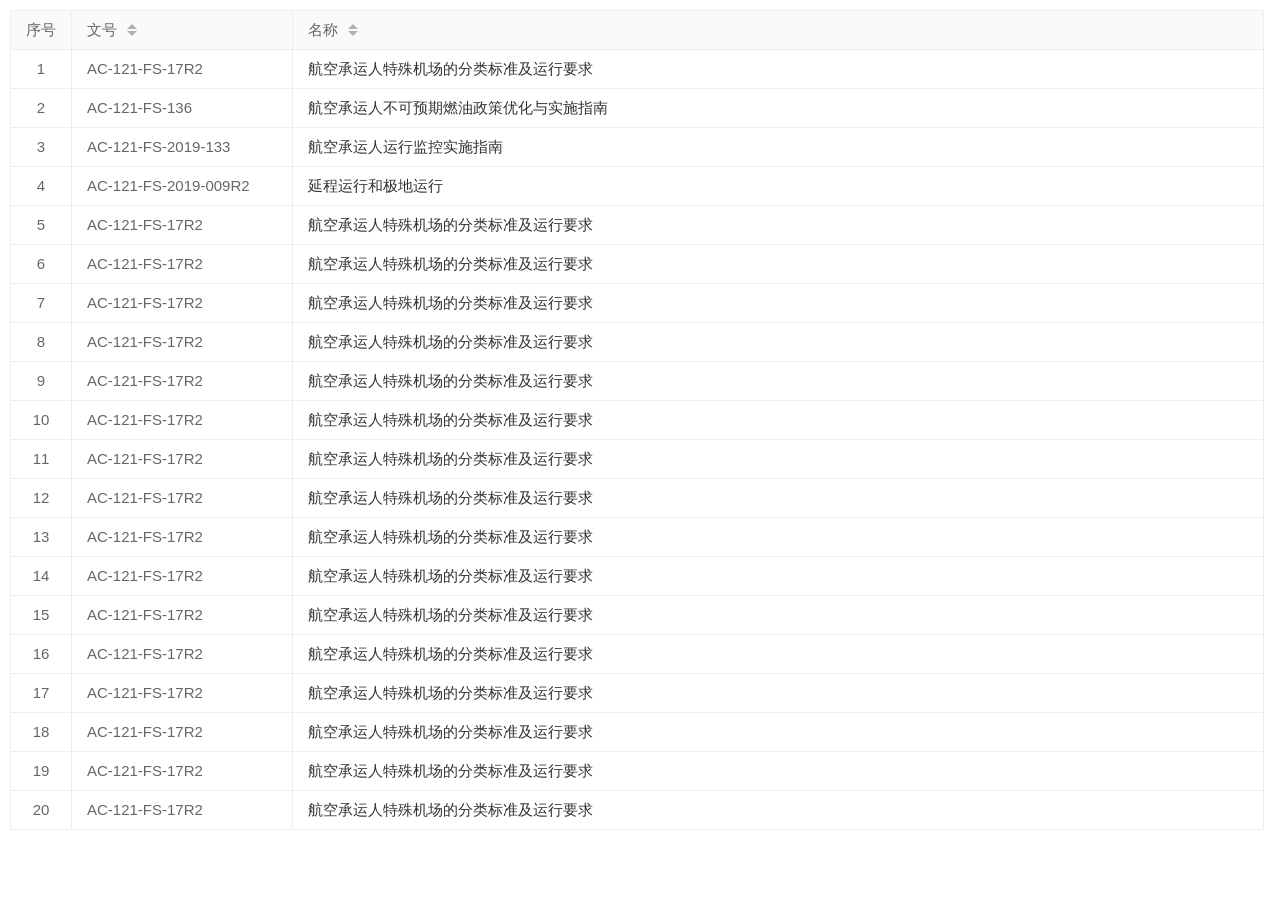
==== page/CN_AC.html @ 1da911e2 "Add files via upload" ====
<head>
<meta charset="GB2312">
<title>CCAR</title>
	<script src="../layui/layui.js"></script>
	<link rel="stylesheet" href="../layui/css/layui.css">
	<style type="text/css">
		body {
			margin: 10px;
			width: 98%;
		}
		.layui-table td {
			font-size: 15px;
			white-space: nowrap;
			overflow: hidden;
			text-overflow: ellipsis;
		}
		.layui-table th {
			font-size: 15px;
		}
		.layui-table tbody tr:hover {
			background: #E2E2E2;
		}
	</style>
	<script  type="text/javascript">
		function table_init(){
			var table = layui.table
			table.init('data',{
				limit: Number.MAX_VALUE
			});
		}
	</script>
</head>
<body>
<table id="data" lay-filter="data" class="layui-table">
	<thead>
		<tr>
			<th lay-data="{field:'rank', width:60, type:'numbers'}" style="width:30">���</th>
			<th lay-data="{field:'file_id', sort:true, width:220}" style="width:190">�ĺ�</th>
			<th lay-data="{field:'file_name', sort:true}">����</th>
		</tr> 
	</thead>
<tbody>
<tr><td></td>
<td>AC-121-FS-17R2</td>
<td><a href="http://www.caac.gov.cn/XXGK/XXGK/GFXWJ/202004/P020200428655163797816.pdf" target="_blank">���ճ�������������ķ����׼������Ҫ��</a></td>
</tr>
<tr><td></td>
<td>AC-121-FS-136</td>
<td><a href="http://www.caac.gov.cn/XXGK/XXGK/GFXWJ/201910/P020191030624000959961.pdf" target="_blank">���ճ����˲���Ԥ��ȼ�������Ż���ʵʩָ��</a></td>
</tr>
<tr><td></td>
<td>AC-121-FS-2019-133</td>
<td><a href="http://www.caac.gov.cn/XXGK/XXGK/GFXWJ/201905/P020190516379741946491.pdf" target="_blank">���ճ��������м��ʵʩָ��</a></td>
</tr>
<tr><td></td>
<td>AC-121-FS-2019-009R2</td>
<td><a href="http://www.caac.gov.cn/XXGK/XXGK/GFXWJ/201905/P020190603400871263937.pdf" target="_blank">�ӳ����кͼ�������</a></td>
</tr>
<tr><td></td>
<td>AC-121-FS-17R2</td>
<td><a href="http://www.caac.gov.cn/XXGK/XXGK/GFXWJ/202004/P020200428655163797816.pdf" target="_blank">���ճ�������������ķ����׼������Ҫ��</a></td>
</tr>
<tr><td></td>
<td>AC-121-FS-17R2</td>
<td><a href="http://www.caac.gov.cn/XXGK/XXGK/GFXWJ/202004/P020200428655163797816.pdf" target="_blank">���ճ�������������ķ����׼������Ҫ��</a></td>
</tr>
<tr><td></td>
<td>AC-121-FS-17R2</td>
<td><a href="http://www.caac.gov.cn/XXGK/XXGK/GFXWJ/202004/P020200428655163797816.pdf" target="_blank">���ճ�������������ķ����׼������Ҫ��</a></td>
</tr>
<tr><td></td>
<td>AC-121-FS-17R2</td>
<td><a href="http://www.caac.gov.cn/XXGK/XXGK/GFXWJ/202004/P020200428655163797816.pdf" target="_blank">���ճ�������������ķ����׼������Ҫ��</a></td>
</tr>
<tr><td></td>
<td>AC-121-FS-17R2</td>
<td><a href="http://www.caac.gov.cn/XXGK/XXGK/GFXWJ/202004/P020200428655163797816.pdf" target="_blank">���ճ�������������ķ����׼������Ҫ��</a></td>
</tr>
<tr><td></td>
<td>AC-121-FS-17R2</td>
<td><a href="http://www.caac.gov.cn/XXGK/XXGK/GFXWJ/202004/P020200428655163797816.pdf" target="_blank">���ճ�������������ķ����׼������Ҫ��</a></td>
</tr>
<tr><td></td>
<td>AC-121-FS-17R2</td>
<td><a href="http://www.caac.gov.cn/XXGK/XXGK/GFXWJ/202004/P020200428655163797816.pdf" target="_blank">���ճ�������������ķ����׼������Ҫ��</a></td>
</tr>
<tr><td></td>
<td>AC-121-FS-17R2</td>
<td><a href="http://www.caac.gov.cn/XXGK/XXGK/GFXWJ/202004/P020200428655163797816.pdf" target="_blank">���ճ�������������ķ����׼������Ҫ��</a></td>
</tr>
<tr><td></td>
<td>AC-121-FS-17R2</td>
<td><a href="http://www.caac.gov.cn/XXGK/XXGK/GFXWJ/202004/P020200428655163797816.pdf" target="_blank">���ճ�������������ķ����׼������Ҫ��</a></td>
</tr>
<tr><td></td>
<td>AC-121-FS-17R2</td>
<td><a href="http://www.caac.gov.cn/XXGK/XXGK/GFXWJ/202004/P020200428655163797816.pdf" target="_blank">���ճ�������������ķ����׼������Ҫ��</a></td>
</tr>
<tr><td></td>
<td>AC-121-FS-17R2</td>
<td><a href="http://www.caac.gov.cn/XXGK/XXGK/GFXWJ/202004/P020200428655163797816.pdf" target="_blank">���ճ�������������ķ����׼������Ҫ��</a></td>
</tr>
<tr><td></td>
<td>AC-121-FS-17R2</td>
<td><a href="http://www.caac.gov.cn/XXGK/XXGK/GFXWJ/202004/P020200428655163797816.pdf" target="_blank">���ճ�������������ķ����׼������Ҫ��</a></td>
</tr>
<tr><td></td>
<td>AC-121-FS-17R2</td>
<td><a href="http://www.caac.gov.cn/XXGK/XXGK/GFXWJ/202004/P020200428655163797816.pdf" target="_blank">���ճ�������������ķ����׼������Ҫ��</a></td>
</tr>
<tr><td></td>
<td>AC-121-FS-17R2</td>
<td><a href="http://www.caac.gov.cn/XXGK/XXGK/GFXWJ/202004/P020200428655163797816.pdf" target="_blank">���ճ�������������ķ����׼������Ҫ��</a></td>
</tr>
<tr><td></td>
<td>AC-121-FS-17R2</td>
<td><a href="http://www.caac.gov.cn/XXGK/XXGK/GFXWJ/202004/P020200428655163797816.pdf" target="_blank">���ճ�������������ķ����׼������Ҫ��</a></td>
</tr>
<tr><td></td>
<td>AC-121-FS-17R2</td>
<td><a href="http://www.caac.gov.cn/XXGK/XXGK/GFXWJ/202004/P020200428655163797816.pdf" target="_blank">���ճ�������������ķ����׼������Ҫ��</a></td>
</tr>
</tbody>
</table>
</body>
<script>
table_init()
</script>
---- layui/css/layui.css ----
.layui-inline,img{display:inline-block;vertical-align:middle}h1,h2,h3,h4,h5,h6{font-weight:400}a,body{color:#333}.layui-edge,.layui-header,.layui-inline,.layui-main{position:relative}.layui-edge,hr{height:0;overflow:hidden}.layui-layout-body,.layui-side,.layui-side-scroll{overflow-x:hidden}.layui-edge,.layui-elip,hr{overflow:hidden}.layui-btn,.layui-edge,.layui-inline,img{vertical-align:middle}.layui-btn,.layui-disabled,.layui-icon,.layui-unselect{-moz-user-select:none;-webkit-user-select:none;-ms-user-select:none}blockquote,body,button,dd,div,dl,dt,form,h1,h2,h3,h4,h5,h6,input,li,ol,p,pre,td,textarea,th,ul{margin:0;padding:0;-webkit-tap-highlight-color:rgba(0,0,0,0)}a:active,a:hover{outline:0}img{border:none}li{list-style:none}table{border-collapse:collapse;border-spacing:0}h4,h5,h6{font-size:100%}button,input,optgroup,option,select,textarea{font-family:inherit;font-size:inherit;font-style:inherit;font-weight:inherit;outline:0}pre{white-space:pre-wrap;white-space:-moz-pre-wrap;white-space:-pre-wrap;white-space:-o-pre-wrap;word-wrap:break-word}body{line-height:1.6;color:rgba(0,0,0,.85);font:14px Helvetica Neue,Helvetica,PingFang SC,Tahoma,Arial,sans-serif}hr{line-height:0;margin:10px 0;padding:0;border:none!important;border-bottom:1px solid #eee!important;clear:both;background:0 0}a{text-decoration:none}a:hover{color:#777}a cite{font-style:normal;*cursor:pointer}.layui-border-box,.layui-border-box *{box-sizing:border-box}.layui-box,.layui-box *{box-sizing:content-box}.layui-clear{clear:both;*zoom:1}.layui-clear:after{content:'\20';clear:both;*zoom:1;display:block;height:0}.layui-inline{*display:inline;*zoom:1}.layui-btn,.layui-btn-group,.layui-edge{display:inline-block}.layui-edge{width:0;border-width:6px;border-style:dashed;border-color:transparent}.layui-edge-top{top:-4px;border-bottom-color:#999;border-bottom-style:solid}.layui-edge-right{border-left-color:#999;border-left-style:solid}.layui-edge-bottom{top:2px;border-top-color:#999;border-top-style:solid}.layui-edge-left{border-right-color:#999;border-right-style:solid}.layui-elip{text-overflow:ellipsis;white-space:nowrap}.layui-disabled,.layui-disabled:hover{color:#d2d2d2!important;cursor:not-allowed!important}.layui-circle{border-radius:100%}.layui-show{display:block!important}.layui-hide{display:none!important}.layui-show-v{visibility:visible!important}.layui-hide-v{visibility:hidden!important}@font-face{font-family:layui-icon;src:url(../font/iconfont.eot?v=256);src:url(../font/iconfont.eot?v=256#iefix) format('embedded-opentype'),url(../font/iconfont.woff2?v=256) format('woff2'),url(../font/iconfont.woff?v=256) format('woff'),url(../font/iconfont.ttf?v=256) format('truetype'),url(../font/iconfont.svg?v=256#layui-icon) format('svg')}.layui-icon{font-family:layui-icon!important;font-size:16px;font-style:normal;-webkit-font-smoothing:antialiased;-moz-osx-font-smoothing:grayscale}.layui-icon-reply-fill:before{content:"\e611"}.layui-icon-set-fill:before{content:"\e614"}.layui-icon-menu-fill:before{content:"\e60f"}.layui-icon-search:before{content:"\e615"}.layui-icon-share:before{content:"\e641"}.layui-icon-set-sm:before{content:"\e620"}.layui-icon-engine:before{content:"\e628"}.layui-icon-close:before{content:"\1006"}.layui-icon-close-fill:before{content:"\1007"}.layui-icon-chart-screen:before{content:"\e629"}.layui-icon-star:before{content:"\e600"}.layui-icon-circle-dot:before{content:"\e617"}.layui-icon-chat:before{content:"\e606"}.layui-icon-release:before{content:"\e609"}.layui-icon-list:before{content:"\e60a"}.layui-icon-chart:before{content:"\e62c"}.layui-icon-ok-circle:before{content:"\1005"}.layui-icon-layim-theme:before{content:"\e61b"}.layui-icon-table:before{content:"\e62d"}.layui-icon-right:before{content:"\e602"}.layui-icon-left:before{content:"\e603"}.layui-icon-cart-simple:before{content:"\e698"}.layui-icon-face-cry:before{content:"\e69c"}.layui-icon-face-smile:before{content:"\e6af"}.layui-icon-survey:before{content:"\e6b2"}.layui-icon-tree:before{content:"\e62e"}.layui-icon-ie:before{content:"\e7bb"}.layui-icon-upload-circle:before{content:"\e62f"}.layui-icon-add-circle:before{content:"\e61f"}.layui-icon-download-circle:before{content:"\e601"}.layui-icon-templeate-1:before{content:"\e630"}.layui-icon-util:before{content:"\e631"}.layui-icon-face-surprised:before{content:"\e664"}.layui-icon-edit:before{content:"\e642"}.layui-icon-speaker:before{content:"\e645"}.layui-icon-down:before{content:"\e61a"}.layui-icon-file:before{content:"\e621"}.layui-icon-layouts:before{content:"\e632"}.layui-icon-rate-half:before{content:"\e6c9"}.layui-icon-add-circle-fine:before{content:"\e608"}.layui-icon-prev-circle:before{content:"\e633"}.layui-icon-read:before{content:"\e705"}.layui-icon-404:before{content:"\e61c"}.layui-icon-carousel:before{content:"\e634"}.layui-icon-help:before{content:"\e607"}.layui-icon-code-circle:before{content:"\e635"}.layui-icon-windows:before{content:"\e67f"}.layui-icon-water:before{content:"\e636"}.layui-icon-username:before{content:"\e66f"}.layui-icon-find-fill:before{content:"\e670"}.layui-icon-about:before{content:"\e60b"}.layui-icon-location:before{content:"\e715"}.layui-icon-up:before{content:"\e619"}.layui-icon-pause:before{content:"\e651"}.layui-icon-date:before{content:"\e637"}.layui-icon-layim-uploadfile:before{content:"\e61d"}.layui-icon-delete:before{content:"\e640"}.layui-icon-play:before{content:"\e652"}.layui-icon-top:before{content:"\e604"}.layui-icon-firefox:before{content:"\e686"}.layui-icon-friends:before{content:"\e612"}.layui-icon-refresh-3:before{content:"\e9aa"}.layui-icon-ok:before{content:"\e605"}.layui-icon-layer:before{content:"\e638"}.layui-icon-face-smile-fine:before{content:"\e60c"}.layui-icon-dollar:before{content:"\e659"}.layui-icon-group:before{content:"\e613"}.layui-icon-layim-download:before{content:"\e61e"}.layui-icon-picture-fine:before{content:"\e60d"}.layui-icon-link:before{content:"\e64c"}.layui-icon-diamond:before{content:"\e735"}.layui-icon-log:before{content:"\e60e"}.layui-icon-key:before{content:"\e683"}.layui-icon-rate-solid:before{content:"\e67a"}.layui-icon-fonts-del:before{content:"\e64f"}.layui-icon-unlink:before{content:"\e64d"}.layui-icon-fonts-clear:before{content:"\e639"}.layui-icon-triangle-r:before{content:"\e623"}.layui-icon-circle:before{content:"\e63f"}.layui-icon-radio:before{content:"\e643"}.layui-icon-align-center:before{content:"\e647"}.layui-icon-align-right:before{content:"\e648"}.layui-icon-align-left:before{content:"\e649"}.layui-icon-loading-1:before{content:"\e63e"}.layui-icon-return:before{content:"\e65c"}.layui-icon-fonts-strong:before{content:"\e62b"}.layui-icon-upload:before{content:"\e67c"}.layui-icon-dialogue:before{content:"\e63a"}.layui-icon-video:before{content:"\e6ed"}.layui-icon-headset:before{content:"\e6fc"}.layui-icon-cellphone-fine:before{content:"\e63b"}.layui-icon-add-1:before{content:"\e654"}.layui-icon-face-smile-b:before{content:"\e650"}.layui-icon-fonts-html:before{content:"\e64b"}.layui-icon-screen-full:before{content:"\e622"}.layui-icon-form:before{content:"\e63c"}.layui-icon-cart:before{content:"\e657"}.layui-icon-camera-fill:before{content:"\e65d"}.layui-icon-tabs:before{content:"\e62a"}.layui-icon-heart-fill:before{content:"\e68f"}.layui-icon-fonts-code:before{content:"\e64e"}.layui-icon-ios:before{content:"\e680"}.layui-icon-at:before{content:"\e687"}.layui-icon-fire:before{content:"\e756"}.layui-icon-set:before{content:"\e716"}.layui-icon-fonts-u:before{content:"\e646"}.layui-icon-triangle-d:before{content:"\e625"}.layui-icon-tips:before{content:"\e702"}.layui-icon-picture:before{content:"\e64a"}.layui-icon-more-vertical:before{content:"\e671"}.layui-icon-bluetooth:before{content:"\e689"}.layui-icon-flag:before{content:"\e66c"}.layui-icon-loading:before{content:"\e63d"}.layui-icon-fonts-i:before{content:"\e644"}.layui-icon-refresh-1:before{content:"\e666"}.layui-icon-rmb:before{content:"\e65e"}.layui-icon-addition:before{content:"\e624"}.layui-icon-home:before{content:"\e68e"}.layui-icon-time:before{content:"\e68d"}.layui-icon-user:before{content:"\e770"}.layui-icon-notice:before{content:"\e667"}.layui-icon-chrome:before{content:"\e68a"}.layui-icon-edge:before{content:"\e68b"}.layui-icon-login-weibo:before{content:"\e675"}.layui-icon-voice:before{content:"\e688"}.layui-icon-upload-drag:before{content:"\e681"}.layui-icon-login-qq:before{content:"\e676"}.layui-icon-snowflake:before{content:"\e6b1"}.layui-icon-heart:before{content:"\e68c"}.layui-icon-logout:before{content:"\e682"}.layui-icon-file-b:before{content:"\e655"}.layui-icon-template:before{content:"\e663"}.layui-icon-transfer:before{content:"\e691"}.layui-icon-auz:before{content:"\e672"}.layui-icon-console:before{content:"\e665"}.layui-icon-app:before{content:"\e653"}.layui-icon-prev:before{content:"\e65a"}.layui-icon-website:before{content:"\e7ae"}.layui-icon-next:before{content:"\e65b"}.layui-icon-component:before{content:"\e857"}.layui-icon-android:before{content:"\e684"}.layui-icon-more:before{content:"\e65f"}.layui-icon-login-wechat:before{content:"\e677"}.layui-icon-shrink-right:before{content:"\e668"}.layui-icon-spread-left:before{content:"\e66b"}.layui-icon-camera:before{content:"\e660"}.layui-icon-note:before{content:"\e66e"}.layui-icon-refresh:before{content:"\e669"}.layui-icon-female:before{content:"\e661"}.layui-icon-male:before{content:"\e662"}.layui-icon-screen-restore:before{content:"\e758"}.layui-icon-password:before{content:"\e673"}.layui-icon-senior:before{content:"\e674"}.layui-icon-theme:before{content:"\e66a"}.layui-icon-tread:before{content:"\e6c5"}.layui-icon-praise:before{content:"\e6c6"}.layui-icon-star-fill:before{content:"\e658"}.layui-icon-rate:before{content:"\e67b"}.layui-icon-template-1:before{content:"\e656"}.layui-icon-vercode:before{content:"\e679"}.layui-icon-service:before{content:"\e626"}.layui-icon-cellphone:before{content:"\e678"}.layui-icon-print:before{content:"\e66d"}.layui-icon-cols:before{content:"\e610"}.layui-icon-wifi:before{content:"\e7e0"}.layui-icon-export:before{content:"\e67d"}.layui-icon-rss:before{content:"\e808"}.layui-icon-slider:before{content:"\e714"}.layui-icon-email:before{content:"\e618"}.layui-icon-subtraction:before{content:"\e67e"}.layui-icon-mike:before{content:"\e6dc"}.layui-icon-light:before{content:"\e748"}.layui-icon-gift:before{content:"\e627"}.layui-icon-mute:before{content:"\e685"}.layui-icon-reduce-circle:before{content:"\e616"}.layui-icon-music:before{content:"\e690"}.layui-main{width:1140px;margin:0 auto}.layui-header{z-index:1000;height:60px}.layui-header a:hover{transition:all .5s;-webkit-transition:all .5s}.layui-side{position:fixed;left:0;top:0;bottom:0;z-index:999;width:200px}.layui-side-scroll{position:relative;width:220px;height:100%}.layui-body{position:relative;left:200px;right:0;top:0;bottom:0;z-index:900;width:auto;box-sizing:border-box}.layui-layout-admin .layui-header{position:fixed;top:0;left:0;right:0;background-color:#23262E}.layui-layout-admin .layui-side{top:60px;width:200px;overflow-x:hidden}.layui-layout-admin .layui-body{position:absolute;top:60px;padding-bottom:44px}.layui-layout-admin .layui-main{width:auto;margin:0 15px}.layui-layout-admin .layui-footer{position:fixed;left:200px;right:0;bottom:0;z-index:990;height:44px;line-height:44px;padding:0 15px;box-shadow:-1px 0 4px rgb(0 0 0 / 12%);background-color:#FAFAFA}.layui-layout-admin .layui-logo{position:absolute;left:0;top:0;width:200px;height:100%;line-height:60px;text-align:center;color:#009688;font-size:16px;box-shadow:0 1px 2px 0 rgb(0 0 0 / 15%)}.layui-layout-admin .layui-header .layui-nav{background:0 0}.layui-layout-left{position:absolute!important;left:200px;top:0}.layui-layout-right{position:absolute!important;right:0;top:0}.layui-container{position:relative;margin:0 auto;padding:0 15px;box-sizing:border-box}.layui-fluid{position:relative;margin:0 auto;padding:0 15px}.layui-row:after,.layui-row:before{content:"";display:block;clear:both}.layui-col-lg1,.layui-col-lg10,.layui-col-lg11,.layui-col-lg12,.layui-col-lg2,.layui-col-lg3,.layui-col-lg4,.layui-col-lg5,.layui-col-lg6,.layui-col-lg7,.layui-col-lg8,.layui-col-lg9,.layui-col-md1,.layui-col-md10,.layui-col-md11,.layui-col-md12,.layui-col-md2,.layui-col-md3,.layui-col-md4,.layui-col-md5,.layui-col-md6,.layui-col-md7,.layui-col-md8,.layui-col-md9,.layui-col-sm1,.layui-col-sm10,.layui-col-sm11,.layui-col-sm12,.layui-col-sm2,.layui-col-sm3,.layui-col-sm4,.layui-col-sm5,.layui-col-sm6,.layui-col-sm7,.layui-col-sm8,.layui-col-sm9,.layui-col-xs1,.layui-col-xs10,.layui-col-xs11,.layui-col-xs12,.layui-col-xs2,.layui-col-xs3,.layui-col-xs4,.layui-col-xs5,.layui-col-xs6,.layui-col-xs7,.layui-col-xs8,.layui-col-xs9{position:relative;display:block;box-sizing:border-box}.layui-col-xs1,.layui-col-xs10,.layui-col-xs11,.layui-col-xs12,.layui-col-xs2,.layui-col-xs3,.layui-col-xs4,.layui-col-xs5,.layui-col-xs6,.layui-col-xs7,.layui-col-xs8,.layui-col-xs9{float:left}.layui-col-xs1{width:8.33333333%}.layui-col-xs2{width:16.66666667%}.layui-col-xs3{width:25%}.layui-col-xs4{width:33.33333333%}.layui-col-xs5{width:41.66666667%}.layui-col-xs6{width:50%}.layui-col-xs7{width:58.33333333%}.layui-col-xs8{width:66.66666667%}.layui-col-xs9{width:75%}.layui-col-xs10{width:83.33333333%}.layui-col-xs11{width:91.66666667%}.layui-col-xs12{width:100%}.layui-col-xs-offset1{margin-left:8.33333333%}.layui-col-xs-offset2{margin-left:16.66666667%}.layui-col-xs-offset3{margin-left:25%}.layui-col-xs-offset4{margin-left:33.33333333%}.layui-col-xs-offset5{margin-left:41.66666667%}.layui-col-xs-offset6{margin-left:50%}.layui-col-xs-offset7{margin-left:58.33333333%}.layui-col-xs-offset8{margin-left:66.66666667%}.layui-col-xs-offset9{margin-left:75%}.layui-col-xs-offset10{margin-left:83.33333333%}.layui-col-xs-offset11{margin-left:91.66666667%}.layui-col-xs-offset12{margin-left:100%}@media screen and (max-width:768px){.layui-hide-xs{display:none!important}.layui-show-xs-block{display:block!important}.layui-show-xs-inline{display:inline!important}.layui-show-xs-inline-block{display:inline-block!important}}@media screen and (min-width:768px){.layui-container{width:750px}.layui-hide-sm{display:none!important}.layui-show-sm-block{display:block!important}.layui-show-sm-inline{display:inline!important}.layui-show-sm-inline-block{display:inline-block!important}.layui-col-sm1,.layui-col-sm10,.layui-col-sm11,.layui-col-sm12,.layui-col-sm2,.layui-col-sm3,.layui-col-sm4,.layui-col-sm5,.layui-col-sm6,.layui-col-sm7,.layui-col-sm8,.layui-col-sm9{float:left}.layui-col-sm1{width:8.33333333%}.layui-col-sm2{width:16.66666667%}.layui-col-sm3{width:25%}.layui-col-sm4{width:33.33333333%}.layui-col-sm5{width:41.66666667%}.layui-col-sm6{width:50%}.layui-col-sm7{width:58.33333333%}.layui-col-sm8{width:66.66666667%}.layui-col-sm9{width:75%}.layui-col-sm10{width:83.33333333%}.layui-col-sm11{width:91.66666667%}.layui-col-sm12{width:100%}.layui-col-sm-offset1{margin-left:8.33333333%}.layui-col-sm-offset2{margin-left:16.66666667%}.layui-col-sm-offset3{margin-left:25%}.layui-col-sm-offset4{margin-left:33.33333333%}.layui-col-sm-offset5{margin-left:41.66666667%}.layui-col-sm-offset6{margin-left:50%}.layui-col-sm-offset7{margin-left:58.33333333%}.layui-col-sm-offset8{margin-left:66.66666667%}.layui-col-sm-offset9{margin-left:75%}.layui-col-sm-offset10{margin-left:83.33333333%}.layui-col-sm-offset11{margin-left:91.66666667%}.layui-col-sm-offset12{margin-left:100%}}@media screen and (min-width:992px){.layui-container{width:970px}.layui-hide-md{display:none!important}.layui-show-md-block{display:block!important}.layui-show-md-inline{display:inline!important}.layui-show-md-inline-block{display:inline-block!important}.layui-col-md1,.layui-col-md10,.layui-col-md11,.layui-col-md12,.layui-col-md2,.layui-col-md3,.layui-col-md4,.layui-col-md5,.layui-col-md6,.layui-col-md7,.layui-col-md8,.layui-col-md9{float:left}.layui-col-md1{width:8.33333333%}.layui-col-md2{width:16.66666667%}.layui-col-md3{width:25%}.layui-col-md4{width:33.33333333%}.layui-col-md5{width:41.66666667%}.layui-col-md6{width:50%}.layui-col-md7{width:58.33333333%}.layui-col-md8{width:66.66666667%}.layui-col-md9{width:75%}.layui-col-md10{width:83.33333333%}.layui-col-md11{width:91.66666667%}.layui-col-md12{width:100%}.layui-col-md-offset1{margin-left:8.33333333%}.layui-col-md-offset2{margin-left:16.66666667%}.layui-col-md-offset3{margin-left:25%}.layui-col-md-offset4{margin-left:33.33333333%}.layui-col-md-offset5{margin-left:41.66666667%}.layui-col-md-offset6{margin-left:50%}.layui-col-md-offset7{margin-left:58.33333333%}.layui-col-md-offset8{margin-left:66.66666667%}.layui-col-md-offset9{margin-left:75%}.layui-col-md-offset10{margin-left:83.33333333%}.layui-col-md-offset11{margin-left:91.66666667%}.layui-col-md-offset12{margin-left:100%}}@media screen and (min-width:1200px){.layui-container{width:1170px}.layui-hide-lg{display:none!important}.layui-show-lg-block{display:block!important}.layui-show-lg-inline{display:inline!important}.layui-show-lg-inline-block{display:inline-block!important}.layui-col-lg1,.layui-col-lg10,.layui-col-lg11,.layui-col-lg12,.layui-col-lg2,.layui-col-lg3,.layui-col-lg4,.layui-col-lg5,.layui-col-lg6,.layui-col-lg7,.layui-col-lg8,.layui-col-lg9{float:left}.layui-col-lg1{width:8.33333333%}.layui-col-lg2{width:16.66666667%}.layui-col-lg3{width:25%}.layui-col-lg4{width:33.33333333%}.layui-col-lg5{width:41.66666667%}.layui-col-lg6{width:50%}.layui-col-lg7{width:58.33333333%}.layui-col-lg8{width:66.66666667%}.layui-col-lg9{width:75%}.layui-col-lg10{width:83.33333333%}.layui-col-lg11{width:91.66666667%}.layui-col-lg12{width:100%}.layui-col-lg-offset1{margin-left:8.33333333%}.layui-col-lg-offset2{margin-left:16.66666667%}.layui-col-lg-offset3{margin-left:25%}.layui-col-lg-offset4{margin-left:33.33333333%}.layui-col-lg-offset5{margin-left:41.66666667%}.layui-col-lg-offset6{margin-left:50%}.layui-col-lg-offset7{margin-left:58.33333333%}.layui-col-lg-offset8{margin-left:66.66666667%}.layui-col-lg-offset9{margin-left:75%}.layui-col-lg-offset10{margin-left:83.33333333%}.layui-col-lg-offset11{margin-left:91.66666667%}.layui-col-lg-offset12{margin-left:100%}}.layui-col-space1{margin:-.5px}.layui-col-space1>*{padding:.5px}.layui-col-space2{margin:-1px}.layui-col-space2>*{padding:1px}.layui-col-space4{margin:-2px}.layui-col-space4>*{padding:2px}.layui-col-space5{margin:-2.5px}.layui-col-space5>*{padding:2.5px}.layui-col-space6{margin:-3px}.layui-col-space6>*{padding:3px}.layui-col-space8{margin:-4px}.layui-col-space8>*{padding:4px}.layui-col-space10{margin:-5px}.layui-col-space10>*{padding:5px}.layui-col-space12{margin:-6px}.layui-col-space12>*{padding:6px}.layui-col-space14{margin:-7px}.layui-col-space14>*{padding:7px}.layui-col-space15{margin:-7.5px}.layui-col-space15>*{padding:7.5px}.layui-col-space16{margin:-8px}.layui-col-space16>*{padding:8px}.layui-col-space18{margin:-9px}.layui-col-space18>*{padding:9px}.layui-col-space20{margin:-10px}.layui-col-space20>*{padding:10px}.layui-col-space22{margin:-11px}.layui-col-space22>*{padding:11px}.layui-col-space24{margin:-12px}.layui-col-space24>*{padding:12px}.layui-col-space25{margin:-12.5px}.layui-col-space25>*{padding:12.5px}.layui-col-space26{margin:-13px}.layui-col-space26>*{padding:13px}.layui-col-space28{margin:-14px}.layui-col-space28>*{padding:14px}.layui-col-space30{margin:-15px}.layui-col-space30>*{padding:15px}.layui-btn,.layui-input,.layui-select,.layui-textarea,.layui-upload-button{outline:0;-webkit-appearance:none;transition:all .3s;-webkit-transition:all .3s;box-sizing:border-box}.layui-elem-quote{margin-bottom:10px;padding:15px;line-height:1.6;border-left:5px solid #5FB878;border-radius:0 2px 2px 0;background-color:#FAFAFA}.layui-quote-nm{border-style:solid;border-width:1px 1px 1px 5px;background:0 0}.layui-elem-field{margin-bottom:10px;padding:0;border-width:1px;border-style:solid}.layui-elem-field legend{margin-left:20px;padding:0 10px;font-size:20px;font-weight:300}.layui-field-title{margin:10px 0 20px;border-width:1px 0 0}.layui-field-box{padding:15px}.layui-field-title .layui-field-box{padding:10px 0}.layui-progress{position:relative;height:6px;border-radius:20px;background-color:#eee}.layui-progress-bar{position:absolute;left:0;top:0;width:0;max-width:100%;height:6px;border-radius:20px;text-align:right;background-color:#5FB878;transition:all .3s;-webkit-transition:all .3s}.layui-progress-big,.layui-progress-big .layui-progress-bar{height:18px;line-height:18px}.layui-progress-text{position:relative;top:-20px;line-height:18px;font-size:12px;color:#666}.layui-progress-big .layui-progress-text{position:static;padding:0 10px;color:#fff}.layui-collapse{border-width:1px;border-style:solid;border-radius:2px}.layui-colla-content,.layui-colla-item{border-top-width:1px;border-top-style:solid}.layui-colla-item:first-child{border-top:none}.layui-colla-title{position:relative;height:42px;line-height:42px;padding:0 15px 0 35px;color:#333;background-color:#FAFAFA;cursor:pointer;font-size:14px;overflow:hidden}.layui-colla-content{display:none;padding:10px 15px;line-height:1.6;color:#666}.layui-colla-icon{position:absolute;left:15px;top:0;font-size:14px}.layui-card-body,.layui-card-header,.layui-form-label,.layui-form-mid,.layui-form-select,.layui-input-block,.layui-input-inline,.layui-panel,.layui-textarea{position:relative}.layui-card{margin-bottom:15px;border-radius:2px;background-color:#fff;box-shadow:0 1px 2px 0 rgba(0,0,0,.05)}.layui-form-select dl,.layui-panel{box-shadow:1px 1px 4px rgb(0 0 0 / 8%)}.layui-card:last-child{margin-bottom:0}.layui-card-header{height:42px;line-height:42px;padding:0 15px;border-bottom:1px solid #f6f6f6;color:#333;border-radius:2px 2px 0 0;font-size:14px}.layui-card-body{padding:10px 15px;line-height:24px}.layui-card-body[pad15]{padding:15px}.layui-card-body[pad20]{padding:20px}.layui-card-body .layui-table{margin:5px 0}.layui-card .layui-tab{margin:0}.layui-panel{border-width:1px;border-style:solid;border-radius:2px;background-color:#fff;color:#666}.layui-bg-black,.layui-bg-blue,.layui-bg-cyan,.layui-bg-green,.layui-bg-orange,.layui-bg-red{color:#fff!important}.layui-panel-window{position:relative;padding:15px;border-radius:0;border-top:5px solid #eee;background-color:#fff}.layui-border,.layui-border-black,.layui-border-blue,.layui-border-cyan,.layui-border-green,.layui-border-orange,.layui-border-red{border-width:1px;border-style:solid}.layui-auxiliar-moving{position:fixed;left:0;right:0;top:0;bottom:0;width:100%;height:100%;background:0 0;z-index:9999999999}.layui-bg-red{background-color:#FF5722!important}.layui-bg-orange{background-color:#FFB800!important}.layui-bg-green{background-color:#009688!important}.layui-bg-cyan{background-color:#2F4056!important}.layui-bg-blue{background-color:#1E9FFF!important}.layui-bg-black{background-color:#393D49!important}.layui-bg-gray{background-color:#FAFAFA!important;color:#666!important}.layui-badge-rim,.layui-border,.layui-colla-content,.layui-colla-item,.layui-collapse,.layui-elem-field,.layui-form-pane .layui-form-item[pane],.layui-form-pane .layui-form-label,.layui-input,.layui-layedit,.layui-layedit-tool,.layui-panel,.layui-quote-nm,.layui-select,.layui-tab-bar,.layui-tab-card,.layui-tab-title,.layui-tab-title .layui-this:after,.layui-textarea{border-color:#eee}.layui-border{color:#666!important}.layui-border-red{border-color:#FF5722!important;color:#FF5722!important}.layui-border-orange{border-color:#FFB800!important;color:#FFB800!important}.layui-border-green{border-color:#009688!important;color:#009688!important}.layui-border-cyan{border-color:#2F4056!important;color:#2F4056!important}.layui-border-blue{border-color:#1E9FFF!important;color:#1E9FFF!important}.layui-border-black{border-color:#393D49!important;color:#393D49!important}.layui-timeline-item:before{background-color:#eee}.layui-text{line-height:1.6;font-size:14px;color:#666}.layui-text h1,.layui-text h2,.layui-text h3{font-weight:500;color:#333}.layui-text h1{font-size:30px}.layui-text h2{font-size:24px}.layui-text h3{font-size:18px}.layui-text a:not(.layui-btn){color:#01AAED}.layui-text a:not(.layui-btn):hover{text-decoration:underline}.layui-text ul{padding:5px 0 5px 15px}.layui-text ul li{margin-top:5px;list-style-type:disc}.layui-text em,.layui-word-aux{color:#999!important;padding-left:5px!important;padding-right:5px!important}.layui-text p{margin:10px 0}.layui-text p:first-child{margin-top:0}.layui-font-12{font-size:12px!important}.layui-font-14{font-size:14px!important}.layui-font-16{font-size:16px!important}.layui-font-18{font-size:18px!important}.layui-font-20{font-size:20px!important}.layui-font-red{color:#FF5722!important}.layui-font-orange{color:#FFB800!important}.layui-font-green{color:#009688!important}.layui-font-cyan{color:#2F4056!important}.layui-font-blue{color:#01AAED!important}.layui-font-black{color:#000!important}.layui-font-gray{color:#c2c2c2!important}.layui-btn{height:38px;line-height:38px;border:1px solid transparent;padding:0 18px;background-color:#009688;color:#fff;white-space:nowrap;text-align:center;font-size:14px;border-radius:2px;cursor:pointer}.layui-btn:hover{opacity:.8;filter:alpha(opacity=80);color:#fff}.layui-btn:active{opacity:1;filter:alpha(opacity=100)}.layui-btn+.layui-btn{margin-left:10px}.layui-btn-container{font-size:0}.layui-btn-container .layui-btn{margin-right:10px;margin-bottom:10px}.layui-btn-container .layui-btn+.layui-btn{margin-left:0}.layui-table .layui-btn-container .layui-btn{margin-bottom:9px}.layui-btn-radius{border-radius:100px}.layui-btn .layui-icon{padding:0 2px;vertical-align:middle\9;vertical-align:bottom}.layui-btn-primary{border-color:#d2d2d2;background:0 0;color:#666}.layui-btn-primary:hover{border-color:#009688;color:#333}.layui-btn-normal{background-color:#1E9FFF}.layui-btn-warm{background-color:#FFB800}.layui-btn-danger{background-color:#FF5722}.layui-btn-checked{background-color:#5FB878}.layui-btn-disabled,.layui-btn-disabled:active,.layui-btn-disabled:hover{border-color:#eee!important;background-color:#FBFBFB!important;color:#d2d2d2!important;cursor:not-allowed!important;opacity:1}.layui-btn-lg{height:44px;line-height:44px;padding:0 25px;font-size:16px}.layui-btn-sm{height:30px;line-height:30px;padding:0 10px;font-size:12px}.layui-btn-xs{height:22px;line-height:22px;padding:0 5px;font-size:12px}.layui-btn-xs i{font-size:12px!important}.layui-btn-group{vertical-align:middle;font-size:0}.layui-btn-group .layui-btn{margin-left:0!important;margin-right:0!important;border-left:1px solid rgba(255,255,255,.5);border-radius:0}.layui-btn-group .layui-btn-primary{border-left:none}.layui-btn-group .layui-btn-primary:hover{border-color:#d2d2d2;color:#009688}.layui-btn-group .layui-btn:first-child{border-left:none;border-radius:2px 0 0 2px}.layui-btn-group .layui-btn-primary:first-child{border-left:1px solid #d2d2d2}.layui-btn-group .layui-btn:last-child{border-radius:0 2px 2px 0}.layui-btn-group .layui-btn+.layui-btn{margin-left:0}.layui-btn-group+.layui-btn-group{margin-left:10px}.layui-btn-fluid{width:100%}.layui-input,.layui-select,.layui-textarea{height:38px;line-height:1.3;line-height:38px\9;border-width:1px;border-style:solid;background-color:#fff;color:rgba(0,0,0,.85);border-radius:2px}.layui-input::-webkit-input-placeholder,.layui-select::-webkit-input-placeholder,.layui-textarea::-webkit-input-placeholder{line-height:1.3}.layui-input,.layui-textarea{display:block;width:100%;padding-left:10px}.layui-input:hover,.layui-textarea:hover{border-color:#eee!important}.layui-input:focus,.layui-textarea:focus{border-color:#d2d2d2!important}.layui-textarea{min-height:100px;height:auto;line-height:20px;padding:6px 10px;resize:vertical}.layui-select{padding:0 10px}.layui-form input[type=checkbox],.layui-form input[type=radio],.layui-form select{display:none}.layui-form [lay-ignore]{display:initial}.layui-form-item{margin-bottom:15px;clear:both;*zoom:1}.layui-form-item:after{content:'\20';clear:both;*zoom:1;display:block;height:0}.layui-form-label{float:left;display:block;padding:9px 15px;width:80px;font-weight:400;line-height:20px;text-align:right}.layui-form-label-col{display:block;float:none;padding:9px 0;line-height:20px;text-align:left}.layui-form-item .layui-inline{margin-bottom:5px;margin-right:10px}.layui-input-block{margin-left:110px;min-height:36px}.layui-input-inline{display:inline-block;vertical-align:middle}.layui-form-item .layui-input-inline{float:left;width:190px;margin-right:10px}.layui-form-text .layui-input-inline{width:auto}.layui-form-mid{float:left;display:block;padding:9px 0!important;line-height:20px;margin-right:10px}.layui-form-danger+.layui-form-select .layui-input,.layui-form-danger:focus{border-color:#FF5722!important}.layui-form-select .layui-input{padding-right:30px;cursor:pointer}.layui-form-select .layui-edge{position:absolute;right:10px;top:50%;margin-top:-3px;cursor:pointer;border-width:6px;border-top-color:#c2c2c2;border-top-style:solid;transition:all .3s;-webkit-transition:all .3s}.layui-form-select dl{display:none;position:absolute;left:0;top:42px;padding:5px 0;z-index:899;min-width:100%;border:1px solid #eee;max-height:300px;overflow-y:auto;background-color:#fff;border-radius:2px;box-sizing:border-box}.layui-form-select dl dd,.layui-form-select dl dt{padding:0 10px;line-height:36px;white-space:nowrap;overflow:hidden;text-overflow:ellipsis}.layui-form-select dl dt{font-size:12px;color:#999}.layui-form-select dl dd{cursor:pointer}.layui-form-select dl dd:hover{background-color:#F6F6F6;-webkit-transition:.5s all;transition:.5s all}.layui-form-select .layui-select-group dd{padding-left:20px}.layui-form-select dl dd.layui-select-tips{padding-left:10px!important;color:#999}.layui-form-select dl dd.layui-this{background-color:#5FB878;color:#fff}.layui-form-checkbox,.layui-form-select dl dd.layui-disabled{background-color:#fff}.layui-form-selected dl{display:block}.layui-form-checkbox,.layui-form-checkbox *,.layui-form-switch{display:inline-block;vertical-align:middle}.layui-form-selected .layui-edge{margin-top:-9px;-webkit-transform:rotate(180deg);transform:rotate(180deg);margin-top:-3px\9}:root .layui-form-selected .layui-edge{margin-top:-9px\0/IE9}.layui-form-selectup dl{top:auto;bottom:42px}.layui-select-none{margin:5px 0;text-align:center;color:#999}.layui-select-disabled .layui-disabled{border-color:#eee!important}.layui-select-disabled .layui-edge{border-top-color:#d2d2d2}.layui-form-checkbox{position:relative;height:30px;line-height:30px;margin-right:10px;padding-right:30px;cursor:pointer;font-size:0;-webkit-transition:.1s linear;transition:.1s linear;box-sizing:border-box}.layui-form-checkbox span{padding:0 10px;height:100%;font-size:14px;border-radius:2px 0 0 2px;background-color:#d2d2d2;color:#fff;overflow:hidden;white-space:nowrap;text-overflow:ellipsis}.layui-form-checkbox:hover span{background-color:#c2c2c2}.layui-form-checkbox i{position:absolute;right:0;top:0;width:30px;height:28px;border:1px solid #d2d2d2;border-left:none;border-radius:0 2px 2px 0;color:#fff;font-size:20px;text-align:center}.layui-form-checkbox:hover i{border-color:#c2c2c2;color:#c2c2c2}.layui-form-checked,.layui-form-checked:hover{border-color:#5FB878}.layui-form-checked span,.layui-form-checked:hover span{background-color:#5FB878}.layui-form-checked i,.layui-form-checked:hover i{color:#5FB878}.layui-form-item .layui-form-checkbox{margin-top:4px}.layui-form-checkbox[lay-skin=primary]{height:auto!important;line-height:normal!important;min-width:18px;min-height:18px;border:none!important;margin-right:0;padding-left:28px;padding-right:0;background:0 0}.layui-form-checkbox[lay-skin=primary] span{padding-left:0;padding-right:15px;line-height:18px;background:0 0;color:#666}.layui-form-checkbox[lay-skin=primary] i{right:auto;left:0;width:16px;height:16px;line-height:16px;border:1px solid #d2d2d2;font-size:12px;border-radius:2px;background-color:#fff;-webkit-transition:.1s linear;transition:.1s linear}.layui-form-checkbox[lay-skin=primary]:hover i{border-color:#5FB878;color:#fff}.layui-form-checked[lay-skin=primary] i{border-color:#5FB878!important;background-color:#5FB878;color:#fff}.layui-checkbox-disabled[lay-skin=primary] span{background:0 0!important;color:#c2c2c2!important}.layui-checkbox-disabled[lay-skin=primary]:hover i{border-color:#d2d2d2}.layui-form-item .layui-form-checkbox[lay-skin=primary]{margin-top:10px}.layui-form-switch{position:relative;height:22px;line-height:22px;min-width:35px;padding:0 5px;margin-top:8px;border:1px solid #d2d2d2;border-radius:20px;cursor:pointer;background-color:#fff;-webkit-transition:.1s linear;transition:.1s linear}.layui-form-switch i{position:absolute;left:5px;top:3px;width:16px;height:16px;border-radius:20px;background-color:#d2d2d2;-webkit-transition:.1s linear;transition:.1s linear}.layui-form-switch em{position:relative;top:0;width:25px;margin-left:21px;padding:0!important;text-align:center!important;color:#999!important;font-style:normal!important;font-size:12px}.layui-form-onswitch{border-color:#5FB878;background-color:#5FB878}.layui-checkbox-disabled,.layui-checkbox-disabled i{border-color:#eee!important}.layui-form-onswitch i{left:100%;margin-left:-21px;background-color:#fff}.layui-form-onswitch em{margin-left:5px;margin-right:21px;color:#fff!important}.layui-checkbox-disabled span{background-color:#eee!important}.layui-checkbox-disabled em{color:#d2d2d2!important}.layui-checkbox-disabled:hover i{color:#fff!important}[lay-radio]{display:none}.layui-form-radio,.layui-form-radio *{display:inline-block;vertical-align:middle}.layui-form-radio{line-height:28px;margin:6px 10px 0 0;padding-right:10px;cursor:pointer;font-size:0}.layui-form-radio *{font-size:14px}.layui-form-radio>i{margin-right:8px;font-size:22px;color:#c2c2c2}.layui-form-radio:hover *,.layui-form-radioed,.layui-form-radioed>i{color:#5FB878}.layui-radio-disabled>i{color:#eee!important}.layui-radio-disabled *{color:#c2c2c2!important}.layui-form-pane .layui-form-label{width:110px;padding:8px 15px;height:38px;line-height:20px;border-width:1px;border-style:solid;border-radius:2px 0 0 2px;text-align:center;background-color:#FAFAFA;overflow:hidden;white-space:nowrap;text-overflow:ellipsis;box-sizing:border-box}.layui-form-pane .layui-input-inline{margin-left:-1px}.layui-form-pane .layui-input-block{margin-left:110px;left:-1px}.layui-form-pane .layui-input{border-radius:0 2px 2px 0}.layui-form-pane .layui-form-text .layui-form-label{float:none;width:100%;border-radius:2px;box-sizing:border-box;text-align:left}.layui-form-pane .layui-form-text .layui-input-inline{display:block;margin:0;top:-1px;clear:both}.layui-form-pane .layui-form-text .layui-input-block{margin:0;left:0;top:-1px}.layui-form-pane .layui-form-text .layui-textarea{min-height:100px;border-radius:0 0 2px 2px}.layui-form-pane .layui-form-checkbox{margin:4px 0 4px 10px}.layui-form-pane .layui-form-radio,.layui-form-pane .layui-form-switch{margin-top:6px;margin-left:10px}.layui-form-pane .layui-form-item[pane]{position:relative;border-width:1px;border-style:solid}.layui-form-pane .layui-form-item[pane] .layui-form-label{position:absolute;left:0;top:0;height:100%;border-width:0 1px 0 0}.layui-form-pane .layui-form-item[pane] .layui-input-inline{margin-left:110px}@media screen and (max-width:450px){.layui-form-item .layui-form-label{text-overflow:ellipsis;overflow:hidden;white-space:nowrap}.layui-form-item .layui-inline{display:block;margin-right:0;margin-bottom:20px;clear:both}.layui-form-item .layui-inline:after{content:'\20';clear:both;display:block;height:0}.layui-form-item .layui-input-inline{display:block;float:none;left:-3px;width:auto!important;margin:0 0 10px 112px}.layui-form-item .layui-input-inline+.layui-form-mid{margin-left:110px;top:-5px;padding:0}.layui-form-item .layui-form-checkbox{margin-right:5px;margin-bottom:5px}}.layui-layedit{border-width:1px;border-style:solid;border-radius:2px}.layui-layedit-tool{padding:3px 5px;border-bottom-width:1px;border-bottom-style:solid;font-size:0}.layedit-tool-fixed{position:fixed;top:0;border-top:1px solid #eee}.layui-layedit-tool .layedit-tool-mid,.layui-layedit-tool .layui-icon{display:inline-block;vertical-align:middle;text-align:center;font-size:14px}.layui-layedit-tool .layui-icon{position:relative;width:32px;height:30px;line-height:30px;margin:3px 5px;color:#777;cursor:pointer;border-radius:2px}.layui-layedit-tool .layui-icon:hover{color:#393D49}.layui-layedit-tool .layui-icon:active{color:#000}.layui-layedit-tool .layedit-tool-active{background-color:#eee;color:#000}.layui-layedit-tool .layui-disabled,.layui-layedit-tool .layui-disabled:hover{color:#d2d2d2;cursor:not-allowed}.layui-layedit-tool .layedit-tool-mid{width:1px;height:18px;margin:0 10px;background-color:#d2d2d2}.layedit-tool-html{width:50px!important;font-size:30px!important}.layedit-tool-b,.layedit-tool-code,.layedit-tool-help{font-size:16px!important}.layedit-tool-d,.layedit-tool-face,.layedit-tool-image,.layedit-tool-unlink{font-size:18px!important}.layedit-tool-image input{position:absolute;font-size:0;left:0;top:0;width:100%;height:100%;opacity:.01;filter:Alpha(opacity=1);cursor:pointer}.layui-layedit-iframe iframe{display:block;width:100%}#LAY_layedit_code{overflow:hidden}.layui-laypage{display:inline-block;*display:inline;*zoom:1;vertical-align:middle;margin:10px 0;font-size:0}.layui-laypage>a:first-child,.layui-laypage>a:first-child em{border-radius:2px 0 0 2px}.layui-laypage>a:last-child,.layui-laypage>a:last-child em{border-radius:0 2px 2px 0}.layui-laypage>:first-child{margin-left:0!important}.layui-laypage>:last-child{margin-right:0!important}.layui-laypage a,.layui-laypage button,.layui-laypage input,.layui-laypage select,.layui-laypage span{border:1px solid #eee}.layui-laypage a,.layui-laypage span{display:inline-block;*display:inline;*zoom:1;vertical-align:middle;padding:0 15px;height:28px;line-height:28px;margin:0 -1px 5px 0;background-color:#fff;color:#333;font-size:12px}.layui-flow-more a *,.layui-laypage input,.layui-table-view select[lay-ignore]{display:inline-block}.layui-laypage a:hover{color:#009688}.layui-laypage em{font-style:normal}.layui-laypage .layui-laypage-spr{color:#999;font-weight:700}.layui-laypage a{text-decoration:none}.layui-laypage .layui-laypage-curr{position:relative}.layui-laypage .layui-laypage-curr em{position:relative;color:#fff}.layui-laypage .layui-laypage-curr .layui-laypage-em{position:absolute;left:-1px;top:-1px;padding:1px;width:100%;height:100%;background-color:#009688}.layui-laypage-em{border-radius:2px}.layui-laypage-next em,.layui-laypage-prev em{font-family:Sim sun;font-size:16px}.layui-laypage .layui-laypage-count,.layui-laypage .layui-laypage-limits,.layui-laypage .layui-laypage-refresh,.layui-laypage .layui-laypage-skip{margin-left:10px;margin-right:10px;padding:0;border:none}.layui-laypage .layui-laypage-limits,.layui-laypage .layui-laypage-refresh{vertical-align:top}.layui-laypage .layui-laypage-refresh i{font-size:18px;cursor:pointer}.layui-laypage select{height:22px;padding:3px;border-radius:2px;cursor:pointer}.layui-laypage .layui-laypage-skip{height:30px;line-height:30px;color:#999}.layui-laypage button,.layui-laypage input{height:30px;line-height:30px;border-radius:2px;vertical-align:top;background-color:#fff;box-sizing:border-box}.layui-laypage input{width:40px;margin:0 10px;padding:0 3px;text-align:center}.layui-laypage input:focus,.layui-laypage select:focus{border-color:#009688!important}.layui-laypage button{margin-left:10px;padding:0 10px;cursor:pointer}.layui-table,.layui-table-view{margin:10px 0}.layui-flow-more{margin:10px 0;text-align:center;color:#999;font-size:14px}.layui-flow-more a{height:32px;line-height:32px}.layui-flow-more a *{vertical-align:top}.layui-flow-more a cite{padding:0 20px;border-radius:3px;background-color:#eee;color:#333;font-style:normal}.layui-flow-more a cite:hover{opacity:.8}.layui-flow-more a i{font-size:30px;color:#737383}.layui-table{width:100%;background-color:#fff;color:#666}.layui-table tr{transition:all .3s;-webkit-transition:all .3s}.layui-table th{text-align:left;font-weight:400}.layui-table tbody tr:hover,.layui-table thead tr,.layui-table-click,.layui-table-header,.layui-table-hover,.layui-table-mend,.layui-table-patch,.layui-table-tool,.layui-table-total,.layui-table-total tr,.layui-table[lay-even] tr:nth-child(even){background-color:#FAFAFA}.layui-table td,.layui-table th,.layui-table-col-set,.layui-table-fixed-r,.layui-table-grid-down,.layui-table-header,.layui-table-page,.layui-table-tips-main,.layui-table-tool,.layui-table-total,.layui-table-view,.layui-table[lay-skin=line],.layui-table[lay-skin=row]{border-width:1px;border-style:solid;border-color:#eee}.layui-table td,.layui-table th{position:relative;padding:9px 15px;min-height:20px;line-height:20px;font-size:14px}.layui-table[lay-skin=line] td,.layui-table[lay-skin=line] th{border-width:0 0 1px}.layui-table[lay-skin=row] td,.layui-table[lay-skin=row] th{border-width:0 1px 0 0}.layui-table[lay-skin=nob] td,.layui-table[lay-skin=nob] th{border:none}.layui-table img{max-width:100px}.layui-table[lay-size=lg] td,.layui-table[lay-size=lg] th{padding:15px 30px}.layui-table-view .layui-table[lay-size=lg] .layui-table-cell{height:40px;line-height:40px}.layui-table[lay-size=sm] td,.layui-table[lay-size=sm] th{font-size:12px;padding:5px 10px}.layui-table-view .layui-table[lay-size=sm] .layui-table-cell{height:20px;line-height:20px}.layui-table[lay-data]{display:none}.layui-table-box{position:relative;overflow:hidden}.layui-table-view .layui-table{position:relative;width:auto;margin:0}.layui-table-view .layui-table[lay-skin=line]{border-width:0 1px 0 0}.layui-table-view .layui-table[lay-skin=row]{border-width:0 0 1px}.layui-table-view .layui-table td,.layui-table-view .layui-table th{padding:5px 0;border-top:none;border-left:none}.layui-table-view .layui-table th.layui-unselect .layui-table-cell span{cursor:pointer}.layui-table-view .layui-table td{cursor:default}.layui-table-view .layui-table td[data-edit=text]{cursor:text}.layui-table-view .layui-form-checkbox[lay-skin=primary] i{width:18px;height:18px}.layui-table-view .layui-form-radio{line-height:0;padding:0}.layui-table-view .layui-form-radio>i{margin:0;font-size:20px}.layui-table-init{position:absolute;left:0;top:0;width:100%;height:100%;text-align:center;z-index:110}.layui-table-init .layui-icon{position:absolute;left:50%;top:50%;margin:-15px 0 0 -15px;font-size:30px;color:#c2c2c2}.layui-table-header{border-width:0 0 1px;overflow:hidden}.layui-table-header .layui-table{margin-bottom:-1px}.layui-table-tool .layui-inline[lay-event]{position:relative;width:26px;height:26px;padding:5px;line-height:16px;margin-right:10px;text-align:center;color:#333;border:1px solid #ccc;cursor:pointer;-webkit-transition:.5s all;transition:.5s all}.layui-table-tool .layui-inline[lay-event]:hover{border:1px solid #999}.layui-table-tool-temp{padding-right:120px}.layui-table-tool-self{position:absolute;right:17px;top:10px}.layui-table-tool .layui-table-tool-self .layui-inline[lay-event]{margin:0 0 0 10px}.layui-table-tool-panel{position:absolute;top:29px;left:-1px;padding:5px 0;min-width:150px;min-height:40px;border:1px solid #d2d2d2;text-align:left;overflow-y:auto;background-color:#fff;box-shadow:0 2px 4px rgba(0,0,0,.12)}.layui-table-cell,.layui-table-tool-panel li{overflow:hidden;text-overflow:ellipsis;white-space:nowrap}.layui-table-tool-panel li{padding:0 10px;line-height:30px;-webkit-transition:.5s all;transition:.5s all}.layui-menu li,.layui-menu-body-title a:hover,.layui-menu-body-title>.layui-icon:hover{transition:all .3s}.layui-table-tool-panel li .layui-form-checkbox[lay-skin=primary]{width:100%;padding-left:28px}.layui-table-tool-panel li:hover{background-color:#F6F6F6}.layui-table-tool-panel li .layui-form-checkbox[lay-skin=primary] i{position:absolute;left:0;top:0}.layui-table-tool-panel li .layui-form-checkbox[lay-skin=primary] span{padding:0}.layui-table-tool .layui-table-tool-self .layui-table-tool-panel{left:auto;right:-1px}.layui-table-col-set{position:absolute;right:0;top:0;width:20px;height:100%;border-width:0 0 0 1px;background-color:#fff}.layui-table-sort{width:10px;height:20px;margin-left:5px;cursor:pointer!important}.layui-table-sort .layui-edge{position:absolute;left:5px;border-width:5px}.layui-table-sort .layui-table-sort-asc{top:3px;border-top:none;border-bottom-style:solid;border-bottom-color:#b2b2b2}.layui-table-sort .layui-table-sort-asc:hover{border-bottom-color:#666}.layui-table-sort .layui-table-sort-desc{bottom:5px;border-bottom:none;border-top-style:solid;border-top-color:#b2b2b2}.layui-table-sort .layui-table-sort-desc:hover{border-top-color:#666}.layui-table-sort[lay-sort=asc] .layui-table-sort-asc{border-bottom-color:#000}.layui-table-sort[lay-sort=desc] .layui-table-sort-desc{border-top-color:#000}.layui-table-cell{height:28px;line-height:28px;padding:0 15px;position:relative;box-sizing:border-box}.layui-table-cell .layui-form-checkbox[lay-skin=primary]{top:-1px;padding:0}.layui-table-cell .layui-table-link{color:#01AAED}.laytable-cell-checkbox,.laytable-cell-numbers,.laytable-cell-radio,.laytable-cell-space{padding:0;text-align:center}.layui-table-body{position:relative;overflow:auto;margin-right:-1px;margin-bottom:-1px}.layui-table-body .layui-none{line-height:26px;padding:30px 15px;text-align:center;color:#999}.layui-table-fixed{position:absolute;left:0;top:0;z-index:101}.layui-table-fixed .layui-table-body{overflow:hidden}.layui-table-fixed-l{box-shadow:1px 0 8px rgba(0,0,0,.08)}.layui-table-fixed-r{left:auto;right:-1px;border-width:0 0 0 1px;box-shadow:-1px 0 8px rgba(0,0,0,.08)}.layui-table-fixed-r .layui-table-header{position:relative;overflow:visible}.layui-table-mend{position:absolute;right:-49px;top:0;height:100%;width:50px}.layui-table-tool{position:relative;z-index:890;width:100%;min-height:50px;line-height:30px;padding:10px 15px;border-width:0 0 1px}.layui-table-tool .layui-btn-container{margin-bottom:-10px}.layui-table-page,.layui-table-total{border-width:1px 0 0;margin-bottom:-1px;overflow:hidden}.layui-table-page{position:relative;width:100%;padding:7px 7px 0;height:41px;font-size:12px;white-space:nowrap}.layui-table-page>div{height:26px}.layui-table-page .layui-laypage{margin:0}.layui-table-page .layui-laypage a,.layui-table-page .layui-laypage span{height:26px;line-height:26px;margin-bottom:10px;border:none;background:0 0}.layui-table-page .layui-laypage a,.layui-table-page .layui-laypage span.layui-laypage-curr{padding:0 12px}.layui-table-page .layui-laypage span{margin-left:0;padding:0}.layui-table-page .layui-laypage .layui-laypage-prev{margin-left:-7px!important}.layui-table-page .layui-laypage .layui-laypage-curr .layui-laypage-em{left:0;top:0;padding:0}.layui-table-page .layui-laypage button,.layui-table-page .layui-laypage input{height:26px;line-height:26px}.layui-table-page .layui-laypage input{width:40px}.layui-table-page .layui-laypage button{padding:0 10px}.layui-table-page select{height:18px}.layui-table-patch .layui-table-cell{padding:0;width:30px}.layui-table-edit{position:absolute;left:0;top:0;width:100%;height:100%;padding:0 14px 1px;border-radius:0;box-shadow:1px 1px 20px rgba(0,0,0,.15)}.layui-table-edit:focus{border-color:#5FB878!important}select.layui-table-edit{padding:0 0 0 10px;border-color:#d2d2d2}.layui-table-view .layui-form-checkbox,.layui-table-view .layui-form-radio,.layui-table-view .layui-form-switch{top:0;margin:0;box-sizing:content-box}.layui-colorpicker-alpha-slider,.layui-colorpicker-side-slider,.layui-menu,.layui-menu *,.layui-nav{box-sizing:border-box}.layui-table-view .layui-form-checkbox{top:-1px;height:26px;line-height:26px}.layui-table-view .layui-form-checkbox i{height:26px}.layui-table-grid .layui-table-cell{overflow:visible}.layui-table-grid-down{position:absolute;top:0;right:0;width:26px;height:100%;padding:5px 0;border-width:0 0 0 1px;text-align:center;background-color:#fff;color:#999;cursor:pointer}.layui-table-grid-down .layui-icon{position:absolute;top:50%;left:50%;margin:-8px 0 0 -8px}.layui-table-grid-down:hover{background-color:#fbfbfb}body .layui-table-tips .layui-layer-content{background:0 0;padding:0;box-shadow:0 1px 6px rgba(0,0,0,.12)}.layui-table-tips-main{margin:-44px 0 0 -1px;max-height:150px;padding:8px 15px;font-size:14px;overflow-y:scroll;background-color:#fff;color:#666}.layui-table-tips-c{position:absolute;right:-3px;top:-13px;width:20px;height:20px;padding:3px;cursor:pointer;background-color:#666;border-radius:50%;color:#fff}.layui-table-tips-c:hover{background-color:#777}.layui-table-tips-c:before{position:relative;right:-2px}.layui-upload-file{display:none!important;opacity:.01;filter:Alpha(opacity=1)}.layui-upload-drag,.layui-upload-form,.layui-upload-wrap{display:inline-block}.layui-upload-list{margin:10px 0}.layui-upload-choose{max-width:200px;padding:0 10px;color:#999;font-size:14px;text-overflow:ellipsis;overflow:hidden;white-space:nowrap}.layui-upload-drag{position:relative;padding:30px;border:1px dashed #e2e2e2;background-color:#fff;text-align:center;cursor:pointer;color:#999}.layui-upload-drag .layui-icon{font-size:50px;color:#009688}.layui-upload-drag[lay-over]{border-color:#009688}.layui-upload-iframe{position:absolute;width:0;height:0;border:0;visibility:hidden}.layui-upload-wrap{position:relative;vertical-align:middle}.layui-upload-wrap .layui-upload-file{display:block!important;position:absolute;left:0;top:0;z-index:10;font-size:100px;width:100%;height:100%;opacity:.01;filter:Alpha(opacity=1);cursor:pointer}.layui-btn-container .layui-upload-choose{padding-left:0}.layui-menu{position:relative;margin:5px 0;background-color:#fff}.layui-menu li,.layui-menu-body-title a{padding:5px 15px}.layui-menu li{position:relative;margin:1px 0;width:calc(100% + 1px);line-height:26px;color:rgba(0,0,0,.8);font-size:14px;white-space:nowrap;cursor:pointer}.layui-menu li:hover{background-color:#F6F6F6}.layui-menu-item-parent:hover>.layui-menu-body-panel{display:block;animation-name:layui-fadein;animation-duration:.3s;animation-fill-mode:both;animation-delay:.2s}.layui-menu-item-group .layui-menu-body-title,.layui-menu-item-parent .layui-menu-body-title{padding-right:25px}.layui-menu .layui-menu-item-divider:hover,.layui-menu .layui-menu-item-group:hover,.layui-menu .layui-menu-item-none:hover{background:0 0;cursor:default}.layui-menu .layui-menu-item-group>ul{margin:5px 0 -5px}.layui-menu .layui-menu-item-group>.layui-menu-body-title{color:rgba(0,0,0,.35);user-select:none}.layui-menu .layui-menu-item-none{color:rgba(0,0,0,.35);cursor:default;text-align:center}.layui-menu .layui-menu-item-divider{margin:5px 0;padding:0;height:0;line-height:0;border-bottom:1px solid #eee;overflow:hidden}.layui-menu .layui-menu-item-down:hover,.layui-menu .layui-menu-item-up:hover{cursor:pointer}.layui-menu .layui-menu-item-up>.layui-menu-body-title{color:rgba(0,0,0,.8)}.layui-menu .layui-menu-item-up>ul{visibility:hidden;height:0;overflow:hidden}.layui-menu .layui-menu-item-down:hover>.layui-menu-body-title>.layui-icon,.layui-menu .layui-menu-item-up>.layui-menu-body-title:hover>.layui-icon{color:rgba(0,0,0,1)}.layui-menu .layui-menu-item-down>ul{visibility:visible;height:auto}.layui-breadcrumb,.layui-tree-btnGroup{visibility:hidden}.layui-menu .layui-menu-item-checked,.layui-menu .layui-menu-item-checked2{background-color:#F6F6F6!important;color:#5FB878}.layui-menu .layui-menu-item-checked a,.layui-menu .layui-menu-item-checked2 a{color:#5FB878}.layui-menu .layui-menu-item-checked:after{position:absolute;right:0;top:0;bottom:0;border-right:3px solid #5FB878;content:""}.layui-menu-body-title{position:relative;overflow:hidden;text-overflow:ellipsis}.layui-menu-body-title a{display:block;margin:-5px -15px;color:rgba(0,0,0,.8)}.layui-menu-body-title>.layui-icon{position:absolute;right:0;top:0;font-size:14px}.layui-menu-body-title>.layui-icon-right{right:-1px}.layui-menu-body-panel{display:none;position:absolute;top:-7px;left:100%;z-index:1000;margin-left:13px;padding:5px 0}.layui-menu-body-panel:before{content:"";position:absolute;width:20px;left:-16px;top:0;bottom:0}.layui-menu-body-panel-left{left:auto;right:100%;margin:0 13px}.layui-menu-body-panel-left:before{left:auto;right:-16px}.layui-menu-lg li{line-height:32px}.layui-menu-lg .layui-menu-body-title a:hover,.layui-menu-lg li:hover{background:0 0;color:#5FB878}.layui-menu-lg li .layui-menu-body-panel{margin-left:14px}.layui-menu-lg li .layui-menu-body-panel-left{margin:0 15px}.layui-dropdown{position:absolute;left:-999999px;top:-999999px;z-index:66666666;margin:5px 0;min-width:100px}.layui-dropdown:before{content:"";position:absolute;width:100%;height:6px;left:0;top:-6px}.layui-nav{position:relative;padding:0 20px;background-color:#393D49;color:#fff;border-radius:2px;font-size:0}.layui-nav *{font-size:14px}.layui-nav .layui-nav-item{position:relative;display:inline-block;*display:inline;*zoom:1;vertical-align:middle;line-height:60px}.layui-nav .layui-nav-item a{display:block;padding:0 20px;color:#fff;color:rgba(255,255,255,.7);transition:all .3s;-webkit-transition:all .3s}.layui-nav .layui-this:after,.layui-nav-bar{content:"";position:absolute;left:0;top:0;width:0;height:5px;background-color:#5FB878;transition:all .2s;-webkit-transition:all .2s;pointer-events:none}.layui-nav-bar{z-index:1000}.layui-nav[lay-bar=disabled] .layui-nav-bar{display:none}.layui-nav .layui-nav-item a:hover,.layui-nav .layui-this a{color:#fff}.layui-nav .layui-this:after{top:auto;bottom:0;width:100%}.layui-nav-img{width:30px;height:30px;margin-right:10px;border-radius:50%}.layui-nav .layui-nav-more{position:absolute;top:0;right:3px;left:auto!important;margin-top:0;font-size:12px;cursor:pointer;transition:all .2s;-webkit-transition:all .2s}.layui-nav .layui-nav-mored,.layui-nav-itemed>a .layui-nav-more{transform:rotate(180deg)}.layui-nav-child{display:none;position:absolute;left:0;top:65px;min-width:100%;line-height:36px;padding:5px 0;box-shadow:0 2px 4px rgba(0,0,0,.12);border:1px solid #eee;background-color:#fff;z-index:100;border-radius:2px;white-space:nowrap}.layui-nav .layui-nav-child a{color:#666;color:rgba(0,0,0,.8)}.layui-nav .layui-nav-child a:hover{background-color:#F6F6F6;color:rgba(0,0,0,.8)}.layui-nav-child dd{margin:1px 0;position:relative}.layui-nav-child dd.layui-this{background-color:#F6F6F6;color:#000}.layui-nav-child dd.layui-this:after{display:none}.layui-nav-child-r{left:auto;right:0}.layui-nav-child-c{text-align:center}.layui-nav-tree{width:200px;padding:0}.layui-nav-tree .layui-nav-item{display:block;width:100%;line-height:40px}.layui-nav-tree .layui-nav-item a{position:relative;height:40px;line-height:40px;text-overflow:ellipsis;overflow:hidden;white-space:nowrap}.layui-nav-tree .layui-nav-item>a{padding-top:5px;padding-bottom:5px}.layui-nav-tree .layui-nav-more{right:15px}.layui-nav-tree .layui-nav-item>a .layui-nav-more{padding:5px 0}.layui-nav-tree .layui-nav-bar{width:5px;height:0;background-color:#009688}.layui-side .layui-nav-tree .layui-nav-bar{width:2px}.layui-nav-tree .layui-nav-child dd.layui-this,.layui-nav-tree .layui-nav-child dd.layui-this a,.layui-nav-tree .layui-this,.layui-nav-tree .layui-this>a,.layui-nav-tree .layui-this>a:hover{background-color:#009688;color:#fff}.layui-nav-tree .layui-this:after{display:none}.layui-nav-itemed>a,.layui-nav-tree .layui-nav-title a,.layui-nav-tree .layui-nav-title a:hover{color:#fff!important}.layui-nav-tree .layui-nav-child{position:relative;z-index:0;top:0;border:none;box-shadow:none}.layui-nav-tree .layui-nav-child dd{margin:0}.layui-nav-tree .layui-nav-child a{color:#fff;color:rgba(255,255,255,.7)}.layui-nav-tree .layui-nav-child,.layui-nav-tree .layui-nav-child a:hover{background:0 0;color:#fff}.layui-nav-itemed>.layui-nav-child{display:block;background-color:rgba(0,0,0,.3)!important}.layui-nav-itemed>.layui-nav-child>.layui-this>.layui-nav-child{display:block}.layui-nav-side{position:fixed;top:0;bottom:0;left:0;overflow-x:hidden;z-index:999}.layui-breadcrumb{font-size:0}.layui-breadcrumb>*{font-size:14px}.layui-breadcrumb a{color:#999!important}.layui-breadcrumb a:hover{color:#5FB878!important}.layui-breadcrumb a cite{color:#666;font-style:normal}.layui-breadcrumb span[lay-separator]{margin:0 10px;color:#999}.layui-tab{margin:10px 0;text-align:left!important}.layui-tab[overflow]>.layui-tab-title{overflow:hidden}.layui-tab-title{position:relative;left:0;height:40px;white-space:nowrap;font-size:0;border-bottom-width:1px;border-bottom-style:solid;transition:all .2s;-webkit-transition:all .2s}.layui-tab-title li{display:inline-block;*display:inline;*zoom:1;vertical-align:middle;font-size:14px;transition:all .2s;-webkit-transition:all .2s;position:relative;line-height:40px;min-width:65px;padding:0 15px;text-align:center;cursor:pointer}.layui-tab-title li a{display:block;padding:0 15px;margin:0 -15px}.layui-tab-title .layui-this{color:#000}.layui-tab-title .layui-this:after{position:absolute;left:0;top:0;content:"";width:100%;height:41px;border-width:1px;border-style:solid;border-bottom-color:#fff;border-radius:2px 2px 0 0;box-sizing:border-box;pointer-events:none}.layui-tab-bar{position:absolute;right:0;top:0;z-index:10;width:30px;height:39px;line-height:39px;border-width:1px;border-style:solid;border-radius:2px;text-align:center;background-color:#fff;cursor:pointer}.layui-tab-bar .layui-icon{position:relative;display:inline-block;top:3px;transition:all .3s;-webkit-transition:all .3s}.layui-tab-item{display:none}.layui-tab-more{padding-right:30px;height:auto!important;white-space:normal!important}.layui-tab-more li.layui-this:after{border-bottom-color:#eee;border-radius:2px}.layui-tab-more .layui-tab-bar .layui-icon{top:-2px;top:3px\9;-webkit-transform:rotate(180deg);transform:rotate(180deg)}:root .layui-tab-more .layui-tab-bar .layui-icon{top:-2px\0/IE9}.layui-tab-content{padding:15px 0}.layui-tab-title li .layui-tab-close{position:relative;display:inline-block;width:18px;height:18px;line-height:20px;margin-left:8px;top:1px;text-align:center;font-size:14px;color:#c2c2c2;transition:all .2s;-webkit-transition:all .2s}.layui-tab-title li .layui-tab-close:hover{border-radius:2px;background-color:#FF5722;color:#fff}.layui-tab-brief>.layui-tab-title .layui-this{color:#009688}.layui-tab-brief>.layui-tab-more li.layui-this:after,.layui-tab-brief>.layui-tab-title .layui-this:after{border:none;border-radius:0;border-bottom:2px solid #5FB878}.layui-tab-brief[overflow]>.layui-tab-title .layui-this:after{top:-1px}.layui-tab-card{border-width:1px;border-style:solid;border-radius:2px;box-shadow:0 2px 5px 0 rgba(0,0,0,.1)}.layui-tab-card>.layui-tab-title{background-color:#FAFAFA}.layui-tab-card>.layui-tab-title li{margin-right:-1px;margin-left:-1px}.layui-tab-card>.layui-tab-title .layui-this{background-color:#fff}.layui-tab-card>.layui-tab-title .layui-this:after{border-top:none;border-width:1px;border-bottom-color:#fff}.layui-tab-card>.layui-tab-title .layui-tab-bar{height:40px;line-height:40px;border-radius:0;border-top:none;border-right:none}.layui-tab-card>.layui-tab-more .layui-this{background:0 0;color:#5FB878}.layui-tab-card>.layui-tab-more .layui-this:after{border:none}.layui-timeline{padding-left:5px}.layui-timeline-item{position:relative;padding-bottom:20px}.layui-timeline-axis{position:absolute;left:-5px;top:0;z-index:10;width:20px;height:20px;line-height:20px;background-color:#fff;color:#5FB878;border-radius:50%;text-align:center;cursor:pointer}.layui-timeline-axis:hover{color:#FF5722}.layui-timeline-item:before{content:"";position:absolute;left:5px;top:0;z-index:0;width:1px;height:100%}.layui-timeline-item:first-child:before{display:block}.layui-timeline-item:last-child:before{display:none}.layui-timeline-content{padding-left:25px}.layui-timeline-title{position:relative;margin-bottom:10px;line-height:22px}.layui-badge,.layui-badge-dot,.layui-badge-rim{position:relative;display:inline-block;padding:0 6px;font-size:12px;text-align:center;background-color:#FF5722;color:#fff;border-radius:2px}.layui-badge{height:18px;line-height:18px}.layui-badge-dot{width:8px;height:8px;padding:0;border-radius:50%}.layui-badge-rim{height:18px;line-height:18px;border-width:1px;border-style:solid;background-color:#fff;color:#666}.layui-btn .layui-badge,.layui-btn .layui-badge-dot{margin-left:5px}.layui-nav .layui-badge,.layui-nav .layui-badge-dot{position:absolute;top:50%;margin:-5px 6px 0}.layui-nav .layui-badge{margin-top:-10px}.layui-tab-title .layui-badge,.layui-tab-title .layui-badge-dot{left:5px;top:-2px}.layui-carousel{position:relative;left:0;top:0;background-color:#f8f8f8}.layui-carousel>[carousel-item]{position:relative;width:100%;height:100%;overflow:hidden}.layui-carousel>[carousel-item]:before{position:absolute;content:'\e63d';left:50%;top:50%;width:100px;line-height:20px;margin:-10px 0 0 -50px;text-align:center;color:#c2c2c2;font-family:layui-icon!important;font-size:30px;font-style:normal;-webkit-font-smoothing:antialiased;-moz-osx-font-smoothing:grayscale}.layui-carousel>[carousel-item]>*{display:none;position:absolute;left:0;top:0;width:100%;height:100%;background-color:#f8f8f8;transition-duration:.3s;-webkit-transition-duration:.3s}.layui-carousel-updown>*{-webkit-transition:.3s ease-in-out up;transition:.3s ease-in-out up}.layui-carousel-arrow{display:none\9;opacity:0;position:absolute;left:10px;top:50%;margin-top:-18px;width:36px;height:36px;line-height:36px;text-align:center;font-size:20px;border:0;border-radius:50%;background-color:rgba(0,0,0,.2);color:#fff;-webkit-transition-duration:.3s;transition-duration:.3s;cursor:pointer}.layui-carousel-arrow[lay-type=add]{left:auto!important;right:10px}.layui-carousel:hover .layui-carousel-arrow[lay-type=add],.layui-carousel[lay-arrow=always] .layui-carousel-arrow[lay-type=add]{right:20px}.layui-carousel[lay-arrow=always] .layui-carousel-arrow{opacity:1;left:20px}.layui-carousel[lay-arrow=none] .layui-carousel-arrow{display:none}.layui-carousel-arrow:hover,.layui-carousel-ind ul:hover{background-color:rgba(0,0,0,.35)}.layui-carousel:hover .layui-carousel-arrow{display:block\9;opacity:1;left:20px}.layui-carousel-ind{position:relative;top:-35px;width:100%;line-height:0!important;text-align:center;font-size:0}.layui-carousel[lay-indicator=outside]{margin-bottom:30px}.layui-carousel[lay-indicator=outside] .layui-carousel-ind{top:10px}.layui-carousel[lay-indicator=outside] .layui-carousel-ind ul{background-color:rgba(0,0,0,.5)}.layui-carousel[lay-indicator=none] .layui-carousel-ind{display:none}.layui-carousel-ind ul{display:inline-block;padding:5px;background-color:rgba(0,0,0,.2);border-radius:10px;-webkit-transition-duration:.3s;transition-duration:.3s}.layui-carousel-ind li{display:inline-block;width:10px;height:10px;margin:0 3px;font-size:14px;background-color:#eee;background-color:rgba(255,255,255,.5);border-radius:50%;cursor:pointer;-webkit-transition-duration:.3s;transition-duration:.3s}.layui-carousel-ind li:hover{background-color:rgba(255,255,255,.7)}.layui-carousel-ind li.layui-this{background-color:#fff}.layui-carousel>[carousel-item]>.layui-carousel-next,.layui-carousel>[carousel-item]>.layui-carousel-prev,.layui-carousel>[carousel-item]>.layui-this{display:block}.layui-carousel>[carousel-item]>.layui-this{left:0}.layui-carousel>[carousel-item]>.layui-carousel-prev{left:-100%}.layui-carousel>[carousel-item]>.layui-carousel-next{left:100%}.layui-carousel>[carousel-item]>.layui-carousel-next.layui-carousel-left,.layui-carousel>[carousel-item]>.layui-carousel-prev.layui-carousel-right{left:0}.layui-carousel>[carousel-item]>.layui-this.layui-carousel-left{left:-100%}.layui-carousel>[carousel-item]>.layui-this.layui-carousel-right{left:100%}.layui-carousel[lay-anim=updown] .layui-carousel-arrow{left:50%!important;top:20px;margin:0 0 0 -18px}.layui-carousel[lay-anim=updown]>[carousel-item]>*,.layui-carousel[lay-anim=fade]>[carousel-item]>*{left:0!important}.layui-carousel[lay-anim=updown] .layui-carousel-arrow[lay-type=add]{top:auto!important;bottom:20px}.layui-carousel[lay-anim=updown] .layui-carousel-ind{position:absolute;top:50%;right:20px;width:auto;height:auto}.layui-carousel[lay-anim=updown] .layui-carousel-ind ul{padding:3px 5px}.layui-carousel[lay-anim=updown] .layui-carousel-ind li{display:block;margin:6px 0}.layui-carousel[lay-anim=updown]>[carousel-item]>.layui-this{top:0}.layui-carousel[lay-anim=updown]>[carousel-item]>.layui-carousel-prev{top:-100%}.layui-carousel[lay-anim=updown]>[carousel-item]>.layui-carousel-next{top:100%}.layui-carousel[lay-anim=updown]>[carousel-item]>.layui-carousel-next.layui-carousel-left,.layui-carousel[lay-anim=updown]>[carousel-item]>.layui-carousel-prev.layui-carousel-right{top:0}.layui-carousel[lay-anim=updown]>[carousel-item]>.layui-this.layui-carousel-left{top:-100%}.layui-carousel[lay-anim=updown]>[carousel-item]>.layui-this.layui-carousel-right{top:100%}.layui-carousel[lay-anim=fade]>[carousel-item]>.layui-carousel-next,.layui-carousel[lay-anim=fade]>[carousel-item]>.layui-carousel-prev{opacity:0}.layui-carousel[lay-anim=fade]>[carousel-item]>.layui-carousel-next.layui-carousel-left,.layui-carousel[lay-anim=fade]>[carousel-item]>.layui-carousel-prev.layui-carousel-right{opacity:1}.layui-carousel[lay-anim=fade]>[carousel-item]>.layui-this.layui-carousel-left,.layui-carousel[lay-anim=fade]>[carousel-item]>.layui-this.layui-carousel-right{opacity:0}.layui-fixbar{position:fixed;right:15px;bottom:15px;z-index:999999}.layui-fixbar li{width:50px;height:50px;line-height:50px;margin-bottom:1px;text-align:center;cursor:pointer;font-size:30px;background-color:#9F9F9F;color:#fff;border-radius:2px;opacity:.95}.layui-fixbar li:hover{opacity:.85}.layui-fixbar li:active{opacity:1}.layui-fixbar .layui-fixbar-top{display:none;font-size:40px}body .layui-util-face{border:none;background:0 0}body .layui-util-face .layui-layer-content{padding:0;background-color:#fff;color:#666;box-shadow:none}.layui-util-face .layui-layer-TipsG{display:none}.layui-transfer-active,.layui-transfer-box{display:inline-block;vertical-align:middle}.layui-util-face ul{position:relative;width:372px;padding:10px;border:1px solid #D9D9D9;background-color:#fff;box-shadow:0 0 20px rgba(0,0,0,.2)}.layui-util-face ul li{cursor:pointer;float:left;border:1px solid #e8e8e8;height:22px;width:26px;overflow:hidden;margin:-1px 0 0 -1px;padding:4px 2px;text-align:center}.layui-util-face ul li:hover{position:relative;z-index:2;border:1px solid #eb7350;background:#fff9ec}.layui-code{position:relative;margin:10px 0;padding:15px;line-height:20px;border:1px solid #eee;border-left-width:6px;background-color:#FAFAFA;color:#333;font-family:Courier New;font-size:12px}.layui-transfer-box,.layui-transfer-header,.layui-transfer-search{border-width:0;border-style:solid;border-color:#eee}.layui-transfer-box{position:relative;border-width:1px;width:200px;height:360px;border-radius:2px;background-color:#fff}.layui-transfer-box .layui-form-checkbox{width:100%;margin:0!important}.layui-transfer-header{height:38px;line-height:38px;padding:0 10px;border-bottom-width:1px}.layui-transfer-search{position:relative;padding:10px;border-bottom-width:1px}.layui-transfer-search .layui-input{height:32px;padding-left:30px;font-size:12px}.layui-transfer-search .layui-icon-search{position:absolute;left:20px;top:50%;margin-top:-8px;color:#666}.layui-transfer-active{margin:0 15px}.layui-transfer-active .layui-btn{display:block;margin:0;padding:0 15px;background-color:#5FB878;border-color:#5FB878;color:#fff}.layui-transfer-active .layui-btn-disabled{background-color:#FBFBFB;border-color:#eee;color:#d2d2d2}.layui-transfer-active .layui-btn:first-child{margin-bottom:15px}.layui-transfer-active .layui-btn .layui-icon{margin:0;font-size:14px!important}.layui-transfer-data{padding:5px 0;overflow:auto}.layui-transfer-data li{height:32px;line-height:32px;padding:0 10px}.layui-transfer-data li:hover{background-color:#F6F6F6;transition:.5s all}.layui-transfer-data .layui-none{padding:15px 10px;text-align:center;color:#999}.layui-rate,.layui-rate *{display:inline-block;vertical-align:middle}.layui-rate{padding:10px 5px 10px 0;font-size:0}.layui-rate li i.layui-icon{font-size:20px;color:#FFB800;margin-right:5px;transition:all .3s;-webkit-transition:all .3s}.layui-rate li i:hover{cursor:pointer;transform:scale(1.12);-webkit-transform:scale(1.12)}.layui-rate[readonly] li i:hover{cursor:default;transform:scale(1)}.layui-colorpicker{width:26px;height:26px;border:1px solid #eee;padding:5px;border-radius:2px;line-height:24px;display:inline-block;cursor:pointer;transition:all .3s;-webkit-transition:all .3s}.layui-colorpicker:hover{border-color:#d2d2d2}.layui-colorpicker.layui-colorpicker-lg{width:34px;height:34px;line-height:32px}.layui-colorpicker.layui-colorpicker-sm{width:24px;height:24px;line-height:22px}.layui-colorpicker.layui-colorpicker-xs{width:22px;height:22px;line-height:20px}.layui-colorpicker-trigger-bgcolor{display:block;background:url([data-uri]);border-radius:2px}.layui-colorpicker-trigger-span{display:block;height:100%;box-sizing:border-box;border:1px solid rgba(0,0,0,.15);border-radius:2px;text-align:center}.layui-colorpicker-trigger-i{display:inline-block;color:#FFF;font-size:12px}.layui-colorpicker-trigger-i.layui-icon-close{color:#999}.layui-colorpicker-main{position:absolute;left:-999999px;top:-999999px;z-index:66666666;width:280px;margin:5px 0;padding:7px;background:#FFF;border:1px solid #d2d2d2;border-radius:2px;box-shadow:0 2px 4px rgba(0,0,0,.12)}.layui-colorpicker-main-wrapper{height:180px;position:relative}.layui-colorpicker-basis{width:260px;height:100%;position:relative}.layui-colorpicker-basis-white{width:100%;height:100%;position:absolute;top:0;left:0;background:linear-gradient(90deg,#FFF,hsla(0,0%,100%,0))}.layui-colorpicker-basis-black{width:100%;height:100%;position:absolute;top:0;left:0;background:linear-gradient(0deg,#000,transparent)}.layui-colorpicker-basis-cursor{width:10px;height:10px;border:1px solid #FFF;border-radius:50%;position:absolute;top:-3px;right:-3px;cursor:pointer}.layui-colorpicker-side{position:absolute;top:0;right:0;width:12px;height:100%;background:linear-gradient(red,#FF0,#0F0,#0FF,#00F,#F0F,red)}.layui-colorpicker-side-slider{width:100%;height:5px;box-shadow:0 0 1px #888;background:#FFF;border-radius:1px;border:1px solid #f0f0f0;cursor:pointer;position:absolute;left:0}.layui-colorpicker-main-alpha{display:none;height:12px;margin-top:7px;background:url([data-uri])}.layui-colorpicker-alpha-bgcolor{height:100%;position:relative}.layui-colorpicker-alpha-slider{width:5px;height:100%;box-shadow:0 0 1px #888;background:#FFF;border-radius:1px;border:1px solid #f0f0f0;cursor:pointer;position:absolute;top:0}.layui-colorpicker-main-pre{padding-top:7px;font-size:0}.layui-colorpicker-pre{width:20px;height:20px;border-radius:2px;display:inline-block;margin-left:6px;margin-bottom:7px;cursor:pointer}.layui-colorpicker-pre:nth-child(11n+1){margin-left:0}.layui-colorpicker-pre-isalpha{background:url([data-uri])}.layui-colorpicker-pre.layui-this{box-shadow:0 0 3px 2px rgba(0,0,0,.15)}.layui-colorpicker-pre>div{height:100%;border-radius:2px}.layui-colorpicker-main-input{text-align:right;padding-top:7px}.layui-colorpicker-main-input .layui-btn-container .layui-btn{margin:0 0 0 10px}.layui-colorpicker-main-input div.layui-inline{float:left;margin-right:10px;font-size:14px}.layui-colorpicker-main-input input.layui-input{width:150px;height:30px;color:#666}.layui-slider{height:4px;background:#eee;border-radius:3px;position:relative;cursor:pointer}.layui-slider-bar{border-radius:3px;position:absolute;height:100%}.layui-slider-step{position:absolute;top:0;width:4px;height:4px;border-radius:50%;background:#FFF;-webkit-transform:translateX(-50%);transform:translateX(-50%)}.layui-slider-wrap{width:36px;height:36px;position:absolute;top:-16px;-webkit-transform:translateX(-50%);transform:translateX(-50%);z-index:10;text-align:center}.layui-slider-wrap-btn{width:12px;height:12px;border-radius:50%;background:#FFF;display:inline-block;vertical-align:middle;cursor:pointer;transition:.3s}.layui-slider-wrap:after{content:"";height:100%;display:inline-block;vertical-align:middle}.layui-slider-wrap-btn.layui-slider-hover,.layui-slider-wrap-btn:hover{transform:scale(1.2)}.layui-slider-wrap-btn.layui-disabled:hover{transform:scale(1)!important}.layui-slider-tips{position:absolute;top:-42px;z-index:66666666;white-space:nowrap;display:none;-webkit-transform:translateX(-50%);transform:translateX(-50%);color:#FFF;background:#000;border-radius:3px;height:25px;line-height:25px;padding:0 10px}.layui-slider-tips:after{content:"";position:absolute;bottom:-12px;left:50%;margin-left:-6px;width:0;height:0;border-width:6px;border-style:solid;border-color:#000 transparent transparent}.layui-slider-input{width:70px;height:32px;border:1px solid #eee;border-radius:3px;font-size:16px;line-height:32px;position:absolute;right:0;top:-14px}.layui-slider-input-btn{position:absolute;top:0;right:0;width:20px;height:100%;border-left:1px solid #eee}.layui-slider-input-btn i{cursor:pointer;position:absolute;right:0;bottom:0;width:20px;height:50%;font-size:12px;line-height:16px;text-align:center;color:#999}.layui-slider-input-btn i:first-child{top:0;border-bottom:1px solid #eee}.layui-slider-input-txt{height:100%;font-size:14px}.layui-slider-input-txt input{height:100%;border:none}.layui-slider-input-btn i:hover{color:#009688}.layui-slider-vertical{width:4px;margin-left:33px}.layui-slider-vertical .layui-slider-bar{width:4px}.layui-slider-vertical .layui-slider-step{top:auto;left:0;-webkit-transform:translateY(50%);transform:translateY(50%)}.layui-slider-vertical .layui-slider-wrap{top:auto;left:-16px;-webkit-transform:translateY(50%);transform:translateY(50%)}.layui-slider-vertical .layui-slider-tips{top:auto;left:2px}@media \0screen{.layui-slider-wrap-btn{margin-left:-20px}.layui-slider-vertical .layui-slider-wrap-btn{margin-left:0;margin-bottom:-20px}.layui-slider-vertical .layui-slider-tips{margin-left:-8px}.layui-slider>span{margin-left:8px}}.layui-tree{line-height:22px}.layui-tree .layui-form-checkbox{margin:0!important}.layui-tree-set{width:100%;position:relative}.layui-tree-pack{display:none;padding-left:20px;position:relative}.layui-tree-iconClick,.layui-tree-main{display:inline-block;vertical-align:middle}.layui-tree-line .layui-tree-pack{padding-left:27px}.layui-tree-line .layui-tree-set .layui-tree-set:after{content:"";position:absolute;top:14px;left:-9px;width:17px;height:0;border-top:1px dotted #c0c4cc}.layui-tree-entry{position:relative;padding:3px 0;height:20px;white-space:nowrap}.layui-tree-entry:hover{background-color:#eee}.layui-tree-line .layui-tree-entry:hover{background-color:rgba(0,0,0,0)}.layui-tree-line .layui-tree-entry:hover .layui-tree-txt{color:#999;text-decoration:underline;transition:.3s}.layui-tree-main{cursor:pointer;padding-right:10px}.layui-tree-line .layui-tree-set:before{content:"";position:absolute;top:0;left:-9px;width:0;height:100%;border-left:1px dotted #c0c4cc}.layui-tree-line .layui-tree-set.layui-tree-setLineShort:before{height:13px}.layui-tree-line .layui-tree-set.layui-tree-setHide:before{height:0}.layui-tree-iconClick{position:relative;height:20px;line-height:20px;margin:0 10px;color:#c0c4cc}.layui-tree-icon{height:12px;line-height:12px;width:12px;text-align:center;border:1px solid #c0c4cc}.layui-tree-iconClick .layui-icon{font-size:18px}.layui-tree-icon .layui-icon{font-size:12px;color:#666}.layui-tree-iconArrow{padding:0 5px}.layui-tree-iconArrow:after{content:"";position:absolute;left:4px;top:3px;z-index:100;width:0;height:0;border-width:5px;border-style:solid;border-color:transparent transparent transparent #c0c4cc;transition:.5s}.layui-tree-btnGroup,.layui-tree-editInput{position:relative;vertical-align:middle;display:inline-block}.layui-tree-spread>.layui-tree-entry>.layui-tree-iconClick>.layui-tree-iconArrow:after{transform:rotate(90deg) translate(3px,4px)}.layui-tree-txt{display:inline-block;vertical-align:middle;color:#555}.layui-tree-search{margin-bottom:15px;color:#666}.layui-tree-btnGroup .layui-icon{display:inline-block;vertical-align:middle;padding:0 2px;cursor:pointer}.layui-tree-btnGroup .layui-icon:hover{color:#999;transition:.3s}.layui-tree-entry:hover .layui-tree-btnGroup{visibility:visible}.layui-tree-editInput{height:20px;line-height:20px;padding:0 3px;border:none;background-color:rgba(0,0,0,.05)}.layui-tree-emptyText{text-align:center;color:#999}.layui-anim{-webkit-animation-duration:.3s;-webkit-animation-fill-mode:both;animation-duration:.3s;animation-fill-mode:both}.layui-anim.layui-icon{display:inline-block}.layui-anim-loop{-webkit-animation-iteration-count:infinite;animation-iteration-count:infinite}.layui-trans,.layui-trans a{transition:all .2s;-webkit-transition:all .2s}@-webkit-keyframes layui-rotate{from{-webkit-transform:rotate(0)}to{-webkit-transform:rotate(360deg)}}@keyframes layui-rotate{from{transform:rotate(0)}to{transform:rotate(360deg)}}.layui-anim-rotate{-webkit-animation-name:layui-rotate;animation-name:layui-rotate;-webkit-animation-duration:1s;animation-duration:1s;-webkit-animation-timing-function:linear;animation-timing-function:linear}@-webkit-keyframes layui-up{from{-webkit-transform:translate3d(0,100%,0);opacity:.3}to{-webkit-transform:translate3d(0,0,0);opacity:1}}@keyframes layui-up{from{transform:translate3d(0,100%,0);opacity:.3}to{transform:translate3d(0,0,0);opacity:1}}.layui-anim-up{-webkit-animation-name:layui-up;animation-name:layui-up}@-webkit-keyframes layui-upbit{from{-webkit-transform:translate3d(0,15px,0);opacity:.3}to{-webkit-transform:translate3d(0,0,0);opacity:1}}@keyframes layui-upbit{from{transform:translate3d(0,15px,0);opacity:.3}to{transform:translate3d(0,0,0);opacity:1}}.layui-anim-upbit{-webkit-animation-name:layui-upbit;animation-name:layui-upbit}@keyframes layui-down{0%{opacity:.3;transform:translate3d(0,-100%,0)}100%{opacity:1;transform:translate3d(0,0,0)}}.layui-anim-down{animation-name:layui-down}@keyframes layui-downbit{0%{opacity:.3;transform:translate3d(0,-5px,0)}100%{opacity:1;transform:translate3d(0,0,0)}}.layui-anim-downbit{animation-name:layui-downbit}@-webkit-keyframes layui-scale{0%{opacity:.3;-webkit-transform:scale(.5)}100%{opacity:1;-webkit-transform:scale(1)}}@keyframes layui-scale{0%{opacity:.3;-ms-transform:scale(.5);transform:scale(.5)}100%{opacity:1;-ms-transform:scale(1);transform:scale(1)}}.layui-anim-scale{-webkit-animation-name:layui-scale;animation-name:layui-scale}@-webkit-keyframes layui-scale-spring{0%{opacity:.5;-webkit-transform:scale(.5)}80%{opacity:.8;-webkit-transform:scale(1.1)}100%{opacity:1;-webkit-transform:scale(1)}}@keyframes layui-scale-spring{0%{opacity:.5;transform:scale(.5)}80%{opacity:.8;transform:scale(1.1)}100%{opacity:1;transform:scale(1)}}.layui-anim-scaleSpring{-webkit-animation-name:layui-scale-spring;animation-name:layui-scale-spring}@keyframes layui-scalesmall{0%{opacity:.3;transform:scale(1.5)}100%{opacity:1;transform:scale(1)}}.layui-anim-scalesmall{animation-name:layui-scalesmall}@keyframes layui-scalesmall-spring{0%{opacity:.3;transform:scale(1.5)}80%{opacity:.8;transform:scale(.9)}100%{opacity:1;transform:scale(1)}}.layui-anim-scalesmall-spring{animation-name:layui-scalesmall-spring}@-webkit-keyframes layui-fadein{0%{opacity:0}100%{opacity:1}}@keyframes layui-fadein{0%{opacity:0}100%{opacity:1}}.layui-anim-fadein{-webkit-animation-name:layui-fadein;animation-name:layui-fadein}@-webkit-keyframes layui-fadeout{0%{opacity:1}100%{opacity:0}}@keyframes layui-fadeout{0%{opacity:1}100%{opacity:0}}.layui-anim-fadeout{-webkit-animation-name:layui-fadeout;animation-name:layui-fadeout}
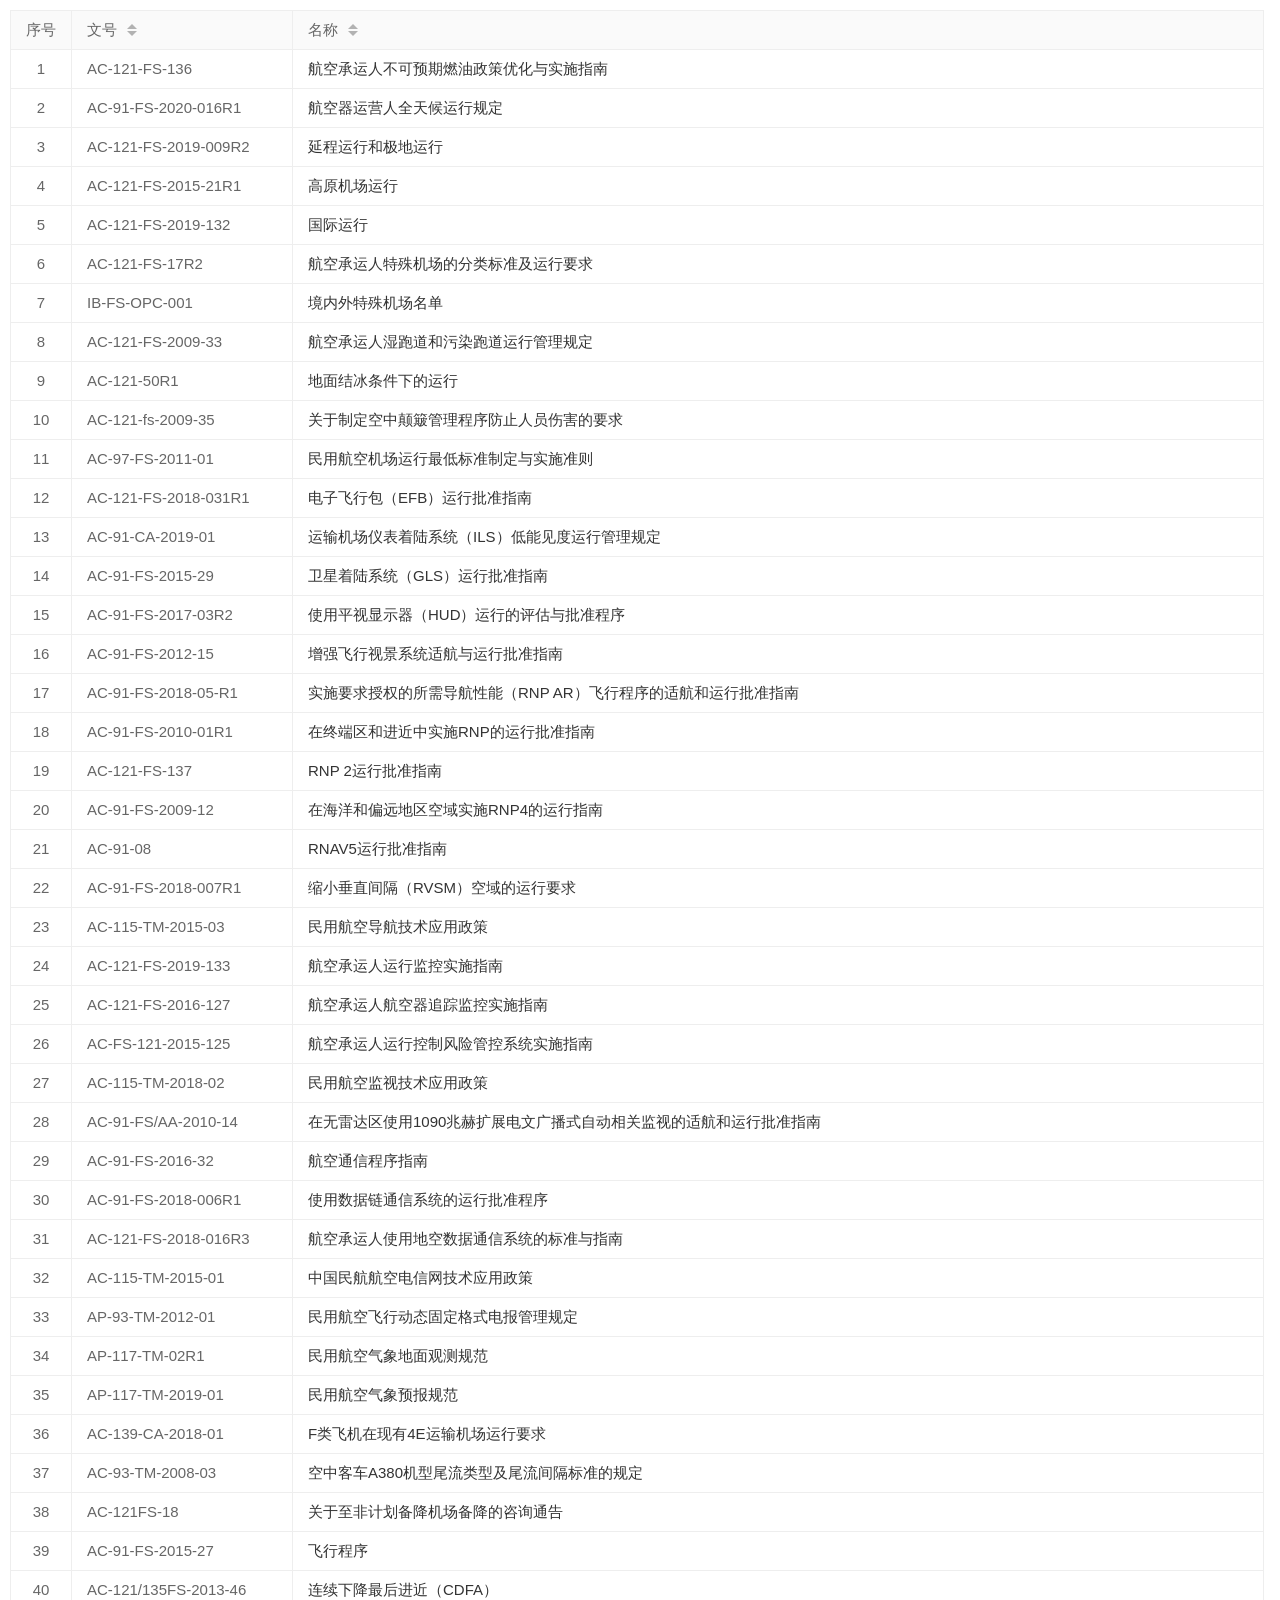
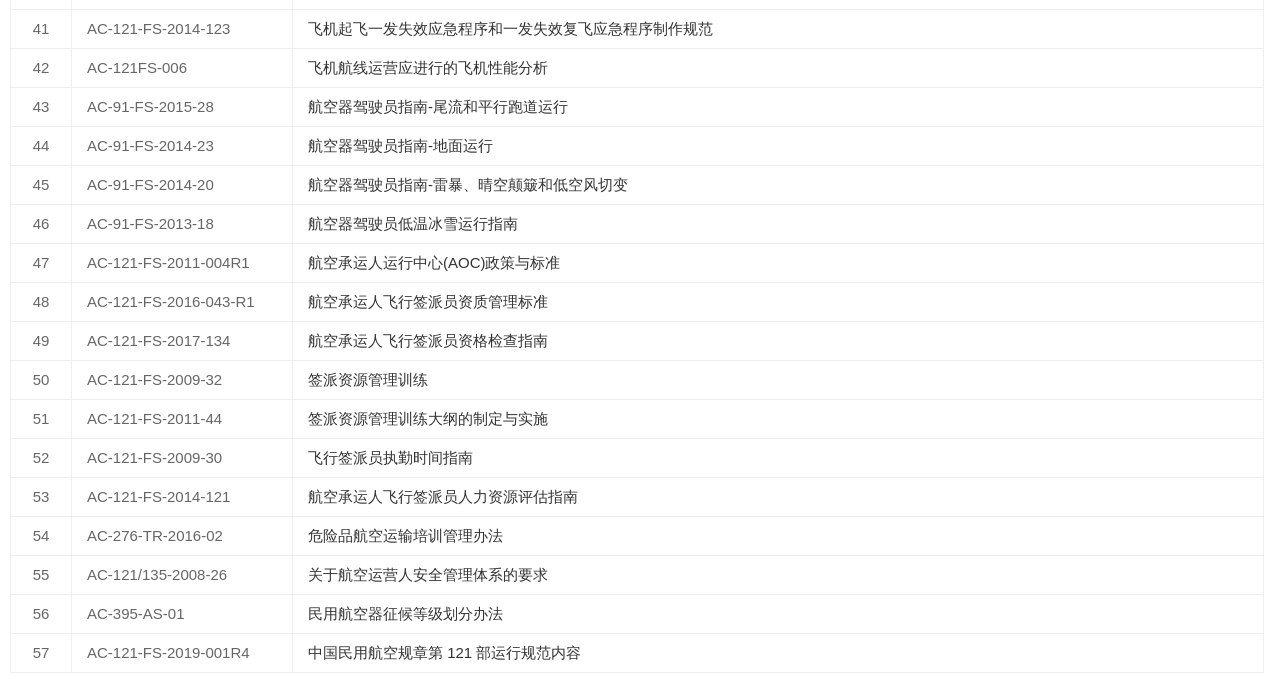
==== commit a9c7be32: "Add files via upload" ====
--- a/page/CN_AC.html
+++ b/page/CN_AC.html
@@ -1,5 +1,5 @@
 <head>
-<meta charset="GB2312">
+<meta charset="UTF-8">
 <title>CCAR</title>
 	<script src="../layui/layui.js"></script>
 	<link rel="stylesheet" href="../layui/css/layui.css">
@@ -34,91 +34,239 @@
 <table id="data" lay-filter="data" class="layui-table">
 	<thead>
 		<tr>
-			<th lay-data="{field:'rank', width:60, type:'numbers'}" style="width:30">���</th>
-			<th lay-data="{field:'file_id', sort:true, width:220}" style="width:190">�ĺ�</th>
-			<th lay-data="{field:'file_name', sort:true}">����</th>
+			<th lay-data="{field:'rank', width:60, type:'numbers'}" style="width:30">序号</th>
+			<th lay-data="{field:'file_id', sort:true, width:220}" style="width:190">文号</th>
+			<th lay-data="{field:'file_name', sort:true}">名称</th>
 		</tr> 
 	</thead>
 <tbody>
 <tr><td></td>
+<td>AC-121-FS-136</td>
+<td><a href="http://www.caac.gov.cn/XXGK/XXGK/GFXWJ/201910/t20191030_199236.html" target="_blank">航空承运人不可预期燃油政策优化与实施指南</a></td>
+</tr>
+<tr><td></td>
+<td>AC-91-FS-2020-016R1</td>
+<td><a href="http://www.caac.gov.cn/XXGK/XXGK/GFXWJ/202005/t20200518_202643.html" target="_blank">航空器运营人全天候运行规定</a></td>
+</tr>
+<tr><td></td>
+<td>AC-121-FS-2019-009R2</td>
+<td><a href="http://www.caac.gov.cn/XXGK/XXGK/GFXWJ/201905/t20190505_195975.html" target="_blank">延程运行和极地运行</a></td>
+</tr>
+<tr><td></td>
+<td>AC-121-FS-2015-21R1</td>
+<td><a href="http://www.caac.gov.cn/XXGK/XXGK/GFXWJ/201601/t20160113_26521.html" target="_blank">高原机场运行</a></td>
+</tr>
+<tr><td></td>
+<td>AC-121-FS-2019-132</td>
+<td><a href="http://www.caac.gov.cn/XXGK/XXGK/GFXWJ/201904/t20190417_195706.html" target="_blank">国际运行</a></td>
+</tr>
+<tr><td></td>
 <td>AC-121-FS-17R2</td>
-<td><a href="http://www.caac.gov.cn/XXGK/XXGK/GFXWJ/202004/P020200428655163797816.pdf" target="_blank">���ճ�������������ķ����׼������Ҫ��</a></td>
-</tr>
-<tr><td></td>
-<td>AC-121-FS-136</td>
-<td><a href="http://www.caac.gov.cn/XXGK/XXGK/GFXWJ/201910/P020191030624000959961.pdf" target="_blank">���ճ����˲���Ԥ��ȼ�������Ż���ʵʩָ��</a></td>
+<td><a href="http://www.caac.gov.cn/XXGK/XXGK/GFXWJ/202004/t20200428_202307.html" target="_blank">航空承运人特殊机场的分类标准及运行要求</a></td>
+</tr>
+<tr><td></td>
+<td>IB-FS-OPC-001</td>
+<td><a href="http://www.caac.gov.cn/XXGK/XXGK/GFXWJ/202004/t20200428_202306.html" target="_blank">境内外特殊机场名单</a></td>
+</tr>
+<tr><td></td>
+<td>AC-121-FS-2009-33</td>
+<td><a href="http://www.caac.gov.cn/XXGK/XXGK/GFXWJ/201511/t20151102_7999.html" target="_blank">航空承运人湿跑道和污染跑道运行管理规定</a></td>
+</tr>
+<tr><td></td>
+<td>AC-121-50R1</td>
+<td><a href="http://www.caac.gov.cn/XXGK/XXGK/GFXWJ/201511/t20151102_8346.html" target="_blank">地面结冰条件下的运行</a></td>
+</tr>
+<tr><td></td>
+<td>AC-121-fs-2009-35</td>
+<td><a href="http://www.caac.gov.cn/XXGK/XXGK/GFXWJ/201511/t20151102_8005.html" target="_blank">关于制定空中颠簸管理程序防止人员伤害的要求</a></td>
+</tr>
+<tr><td></td>
+<td>AC-97-FS-2011-01</td>
+<td><a href="http://www.caac.gov.cn/XXGK/XXGK/GFXWJ/201511/t20151102_8040.html" target="_blank">民用航空机场运行最低标准制定与实施准则</a></td>
+</tr>
+<tr><td></td>
+<td>AC-121-FS-2018-031R1</td>
+<td><a href="http://www.caac.gov.cn/XXGK/XXGK/GFXWJ/201808/t20180820_191329.html" target="_blank">电子飞行包（EFB）运行批准指南</a></td>
+</tr>
+<tr><td></td>
+<td>AC-91-CA-2019-01</td>
+<td><a href="http://www.caac.gov.cn/XXGK/XXGK/GFXWJ/201910/t20191030_199237.html" target="_blank">运输机场仪表着陆系统（ILS）低能见度运行管理规定</a></td>
+</tr>
+<tr><td></td>
+<td>AC-91-FS-2015-29</td>
+<td><a href="http://www.caac.gov.cn/XXGK/XXGK/GFXWJ/201512/t20151218_26283.html" target="_blank">卫星着陆系统（GLS）运行批准指南</a></td>
+</tr>
+<tr><td></td>
+<td>AC-91-FS-2017-03R2</td>
+<td><a href="http://www.caac.gov.cn/XXGK/XXGK/GFXWJ/201706/t20170607_44545.html" target="_blank">使用平视显示器（HUD）运行的评估与批准程序</a></td>
+</tr>
+<tr><td></td>
+<td>AC-91-FS-2012-15</td>
+<td><a href="http://www.caac.gov.cn/XXGK/XXGK/GFXWJ/201511/t20151102_8173.html" target="_blank">增强飞行视景系统适航与运行批准指南</a></td>
+</tr>
+<tr><td></td>
+<td>AC-91-FS-2018-05-R1</td>
+<td><a href="http://www.caac.gov.cn/XXGK/XXGK/GFXWJ/201807/t20180727_190025.html" target="_blank">实施要求授权的所需导航性能（RNP AR）飞行程序的适航和运行批准指南</a></td>
+</tr>
+<tr><td></td>
+<td>AC-91-FS-2010-01R1</td>
+<td><a href="http://www.caac.gov.cn/XXGK/XXGK/GFXWJ/201511/t20151102_8001.html" target="_blank">在终端区和进近中实施RNP的运行批准指南</a></td>
+</tr>
+<tr><td></td>
+<td>AC-121-FS-137</td>
+<td><a href="http://www.caac.gov.cn/XXGK/XXGK/GFXWJ/202012/t20201211_205540.html" target="_blank">RNP 2运行批准指南</a></td>
+</tr>
+<tr><td></td>
+<td>AC-91-FS-2009-12</td>
+<td><a href="http://www.caac.gov.cn/XXGK/XXGK/GFXWJ/201511/t20151102_7963.html" target="_blank">在海洋和偏远地区空域实施RNP4的运行指南</a></td>
+</tr>
+<tr><td></td>
+<td>AC-91-08</td>
+<td><a href="http://www.caac.gov.cn/XXGK/XXGK/GFXWJ/201608/t20160830_39556.html" target="_blank">RNAV5运行批准指南</a></td>
+</tr>
+<tr><td></td>
+<td>AC-91-FS-2018-007R1</td>
+<td><a href="http://www.caac.gov.cn/XXGK/XXGK/GFXWJ/201801/t20180119_48722.html" target="_blank">缩小垂直间隔（RVSM）空域的运行要求</a></td>
+</tr>
+<tr><td></td>
+<td>AC-115-TM-2015-03</td>
+<td><a href="http://www.caac.gov.cn/XXGK/XXGK/GFXWJ/201601/t20160113_26520.html" target="_blank">民用航空导航技术应用政策</a></td>
 </tr>
 <tr><td></td>
 <td>AC-121-FS-2019-133</td>
-<td><a href="http://www.caac.gov.cn/XXGK/XXGK/GFXWJ/201905/P020190516379741946491.pdf" target="_blank">���ճ��������м��ʵʩָ��</a></td>
-</tr>
-<tr><td></td>
-<td>AC-121-FS-2019-009R2</td>
-<td><a href="http://www.caac.gov.cn/XXGK/XXGK/GFXWJ/201905/P020190603400871263937.pdf" target="_blank">�ӳ����кͼ�������</a></td>
-</tr>
-<tr><td></td>
-<td>AC-121-FS-17R2</td>
-<td><a href="http://www.caac.gov.cn/XXGK/XXGK/GFXWJ/202004/P020200428655163797816.pdf" target="_blank">���ճ�������������ķ����׼������Ҫ��</a></td>
-</tr>
-<tr><td></td>
-<td>AC-121-FS-17R2</td>
-<td><a href="http://www.caac.gov.cn/XXGK/XXGK/GFXWJ/202004/P020200428655163797816.pdf" target="_blank">���ճ�������������ķ����׼������Ҫ��</a></td>
-</tr>
-<tr><td></td>
-<td>AC-121-FS-17R2</td>
-<td><a href="http://www.caac.gov.cn/XXGK/XXGK/GFXWJ/202004/P020200428655163797816.pdf" target="_blank">���ճ�������������ķ����׼������Ҫ��</a></td>
-</tr>
-<tr><td></td>
-<td>AC-121-FS-17R2</td>
-<td><a href="http://www.caac.gov.cn/XXGK/XXGK/GFXWJ/202004/P020200428655163797816.pdf" target="_blank">���ճ�������������ķ����׼������Ҫ��</a></td>
-</tr>
-<tr><td></td>
-<td>AC-121-FS-17R2</td>
-<td><a href="http://www.caac.gov.cn/XXGK/XXGK/GFXWJ/202004/P020200428655163797816.pdf" target="_blank">���ճ�������������ķ����׼������Ҫ��</a></td>
-</tr>
-<tr><td></td>
-<td>AC-121-FS-17R2</td>
-<td><a href="http://www.caac.gov.cn/XXGK/XXGK/GFXWJ/202004/P020200428655163797816.pdf" target="_blank">���ճ�������������ķ����׼������Ҫ��</a></td>
-</tr>
-<tr><td></td>
-<td>AC-121-FS-17R2</td>
-<td><a href="http://www.caac.gov.cn/XXGK/XXGK/GFXWJ/202004/P020200428655163797816.pdf" target="_blank">���ճ�������������ķ����׼������Ҫ��</a></td>
-</tr>
-<tr><td></td>
-<td>AC-121-FS-17R2</td>
-<td><a href="http://www.caac.gov.cn/XXGK/XXGK/GFXWJ/202004/P020200428655163797816.pdf" target="_blank">���ճ�������������ķ����׼������Ҫ��</a></td>
-</tr>
-<tr><td></td>
-<td>AC-121-FS-17R2</td>
-<td><a href="http://www.caac.gov.cn/XXGK/XXGK/GFXWJ/202004/P020200428655163797816.pdf" target="_blank">���ճ�������������ķ����׼������Ҫ��</a></td>
-</tr>
-<tr><td></td>
-<td>AC-121-FS-17R2</td>
-<td><a href="http://www.caac.gov.cn/XXGK/XXGK/GFXWJ/202004/P020200428655163797816.pdf" target="_blank">���ճ�������������ķ����׼������Ҫ��</a></td>
-</tr>
-<tr><td></td>
-<td>AC-121-FS-17R2</td>
-<td><a href="http://www.caac.gov.cn/XXGK/XXGK/GFXWJ/202004/P020200428655163797816.pdf" target="_blank">���ճ�������������ķ����׼������Ҫ��</a></td>
-</tr>
-<tr><td></td>
-<td>AC-121-FS-17R2</td>
-<td><a href="http://www.caac.gov.cn/XXGK/XXGK/GFXWJ/202004/P020200428655163797816.pdf" target="_blank">���ճ�������������ķ����׼������Ҫ��</a></td>
-</tr>
-<tr><td></td>
-<td>AC-121-FS-17R2</td>
-<td><a href="http://www.caac.gov.cn/XXGK/XXGK/GFXWJ/202004/P020200428655163797816.pdf" target="_blank">���ճ�������������ķ����׼������Ҫ��</a></td>
-</tr>
-<tr><td></td>
-<td>AC-121-FS-17R2</td>
-<td><a href="http://www.caac.gov.cn/XXGK/XXGK/GFXWJ/202004/P020200428655163797816.pdf" target="_blank">���ճ�������������ķ����׼������Ҫ��</a></td>
-</tr>
-<tr><td></td>
-<td>AC-121-FS-17R2</td>
-<td><a href="http://www.caac.gov.cn/XXGK/XXGK/GFXWJ/202004/P020200428655163797816.pdf" target="_blank">���ճ�������������ķ����׼������Ҫ��</a></td>
-</tr>
-<tr><td></td>
-<td>AC-121-FS-17R2</td>
-<td><a href="http://www.caac.gov.cn/XXGK/XXGK/GFXWJ/202004/P020200428655163797816.pdf" target="_blank">���ճ�������������ķ����׼������Ҫ��</a></td>
+<td><a href="http://www.caac.gov.cn/XXGK/XXGK/GFXWJ/201905/t20190515_196206.html" target="_blank">航空承运人运行监控实施指南</a></td>
+</tr>
+<tr><td></td>
+<td>AC-121-FS-2016-127</td>
+<td><a href="http://www.caac.gov.cn/XXGK/XXGK/GFXWJ/201609/t20160906_39640.html" target="_blank">航空承运人航空器追踪监控实施指南</a></td>
+</tr>
+<tr><td></td>
+<td>AC-FS-121-2015-125</td>
+<td><a href="http://www.caac.gov.cn/XXGK/XXGK/GFXWJ/201511/t20151104_10908.html" target="_blank">航空承运人运行控制风险管控系统实施指南</a></td>
+</tr>
+<tr><td></td>
+<td>AC-115-TM-2018-02</td>
+<td><a href="http://www.caac.gov.cn/XXGK/XXGK/GFXWJ/201812/t20181214_193499.html" target="_blank">民用航空监视技术应用政策</a></td>
+</tr>
+<tr><td></td>
+<td>AC-91-FS/AA-2010-14</td>
+<td><a href="http://www.caac.gov.cn/XXGK/XXGK/GFXWJ/201511/t20151102_8004.html" target="_blank">在无雷达区使用1090兆赫扩展电文广播式自动相关监视的适航和运行批准指南</a></td>
+</tr>
+<tr><td></td>
+<td>AC-91-FS-2016-32</td>
+<td><a href="http://www.caac.gov.cn/XXGK/XXGK/GFXWJ/201706/t20170601_44439.html" target="_blank">航空通信程序指南</a></td>
+</tr>
+<tr><td></td>
+<td>AC-91-FS-2018-006R1</td>
+<td><a href="http://www.caac.gov.cn/XXGK/XXGK/GFXWJ/201802/t20180227_52611.html" target="_blank">使用数据链通信系统的运行批准程序</a></td>
+</tr>
+<tr><td></td>
+<td>AC-121-FS-2018-016R3</td>
+<td><a href="http://www.caac.gov.cn/XXGK/XXGK/GFXWJ/202107/t20210709_208370.html" target="_blank">航空承运人使用地空数据通信系统的标准与指南</a></td>
+</tr>
+<tr><td></td>
+<td>AC-115-TM-2015-01</td>
+<td><a href="http://www.caac.gov.cn/XXGK/XXGK/GFXWJ/201511/t20151102_8329.html" target="_blank">中国民航航空电信网技术应用政策</a></td>
+</tr>
+<tr><td></td>
+<td>AP-93-TM-2012-01</td>
+<td><a href="http://www.caac.gov.cn/XXGK/XXGK/GFXWJ/201511/t20151102_8174.html" target="_blank">民用航空飞行动态固定格式电报管理规定</a></td>
+</tr>
+<tr><td></td>
+<td>AP-117-TM-02R1</td>
+<td><a href="http://www.caac.gov.cn/XXGK/XXGK/GFXWJ/201511/t20151102_8169.html" target="_blank">民用航空气象地面观测规范</a></td>
+</tr>
+<tr><td></td>
+<td>AP-117-TM-2019-01</td>
+<td><a href="http://www.caac.gov.cn/XXGK/XXGK/GFXWJ/201902/t20190218_194729.html" target="_blank">民用航空气象预报规范</a></td>
+</tr>
+<tr><td></td>
+<td>AC-139-CA-2018-01</td>
+<td><a href="http://www.caac.gov.cn/XXGK/XXGK/GFXWJ/202007/t20200722_203717.html" target="_blank">F类飞机在现有4E运输机场运行要求</a></td>
+</tr>
+<tr><td></td>
+<td>AC-93-TM-2008-03</td>
+<td><a href="http://www.caac.gov.cn/XXGK/XXGK/GFXWJ/201511/t20151102_8086.html" target="_blank">空中客车A380机型尾流类型及尾流间隔标准的规定</a></td>
+</tr>
+<tr><td></td>
+<td>AC-121FS-18</td>
+<td><a href="http://www.caac.gov.cn/XXGK/XXGK/GFXWJ/201511/t20151102_8418.html" target="_blank">关于至非计划备降机场备降的咨询通告</a></td>
+</tr>
+<tr><td></td>
+<td>AC-91-FS-2015-27</td>
+<td><a href="http://www.caac.gov.cn/XXGK/XXGK/GFXWJ/201706/t20170601_44436.html" target="_blank">飞行程序</a></td>
+</tr>
+<tr><td></td>
+<td>AC-121/135FS-2013-46</td>
+<td><a href="http://www.caac.gov.cn/XXGK/XXGK/GFXWJ/201511/t20151102_8201.html" target="_blank">连续下降最后进近（CDFA）</a></td>
+</tr>
+<tr><td></td>
+<td>AC-121-FS-2014-123</td>
+<td><a href="http://www.caac.gov.cn/XXGK/XXGK/GFXWJ/201511/t20151102_8297.html" target="_blank">飞机起飞一发失效应急程序和一发失效复飞应急程序制作规范</a></td>
+</tr>
+<tr><td></td>
+<td>AC-121FS-006</td>
+<td><a href="http://www.caac.gov.cn/XXGK/XXGK/GFXWJ/201608/t20160831_39599.html" target="_blank">飞机航线运营应进行的飞机性能分析</a></td>
+</tr>
+<tr><td></td>
+<td>AC-91-FS-2015-28</td>
+<td><a href="http://www.caac.gov.cn/XXGK/XXGK/GFXWJ/201706/t20170601_44437.html" target="_blank">航空器驾驶员指南-尾流和平行跑道运行</a></td>
+</tr>
+<tr><td></td>
+<td>AC-91-FS-2014-23</td>
+<td><a href="http://www.caac.gov.cn/XXGK/XXGK/GFXWJ/201811/t20181127_193184.html" target="_blank">航空器驾驶员指南-地面运行</a></td>
+</tr>
+<tr><td></td>
+<td>AC-91-FS-2014-20</td>
+<td><a href="http://www.caac.gov.cn/XXGK/XXGK/GFXWJ/201511/t20151102_8271.html" target="_blank">航空器驾驶员指南-雷暴、晴空颠簸和低空风切变</a></td>
+</tr>
+<tr><td></td>
+<td>AC-91-FS-2013-18</td>
+<td><a href="http://www.caac.gov.cn/XXGK/XXGK/GFXWJ/201511/t20151102_8247.html" target="_blank">航空器驾驶员低温冰雪运行指南</a></td>
+</tr>
+<tr><td></td>
+<td>AC-121-FS-2011-004R1</td>
+<td><a href="http://www.caac.gov.cn/XXGK/XXGK/GFXWJ/201511/t20151102_8043.html" target="_blank">航空承运人运行中心(AOC)政策与标准</a></td>
+</tr>
+<tr><td></td>
+<td>AC-121-FS-2016-043-R1</td>
+<td><a href="http://www.caac.gov.cn/XXGK/XXGK/GFXWJ/201610/t20161024_40325.html" target="_blank">航空承运人飞行签派员资质管理标准</a></td>
+</tr>
+<tr><td></td>
+<td>AC-121-FS-2017-134</td>
+<td><a href="http://www.caac.gov.cn/XXGK/XXGK/GFXWJ/201708/t20170821_46310.html" target="_blank">航空承运人飞行签派员资格检查指南</a></td>
+</tr>
+<tr><td></td>
+<td>AC-121-FS-2009-32</td>
+<td><a href="http://www.caac.gov.cn/XXGK/XXGK/GFXWJ/201511/t20151102_7997.html" target="_blank">签派资源管理训练</a></td>
+</tr>
+<tr><td></td>
+<td>AC-121-FS-2011-44</td>
+<td><a href="http://www.caac.gov.cn/XXGK/XXGK/GFXWJ/201511/t20151102_8115.html" target="_blank">签派资源管理训练大纲的制定与实施</a></td>
+</tr>
+<tr><td></td>
+<td>AC-121-FS-2009-30</td>
+<td><a href="http://www.caac.gov.cn/XXGK/XXGK/GFXWJ/201511/t20151102_8048.html" target="_blank">飞行签派员执勤时间指南</a></td>
+</tr>
+<tr><td></td>
+<td>AC-121-FS-2014-121</td>
+<td><a href="http://www.caac.gov.cn/XXGK/XXGK/GFXWJ/201511/t20151102_8280.html" target="_blank">航空承运人飞行签派员人力资源评估指南</a></td>
+</tr>
+<tr><td></td>
+<td>AC-276-TR-2016-02</td>
+<td><a href="http://www.caac.gov.cn/XXGK/XXGK/GFXWJ/201608/t20160812_39418.html" target="_blank">危险品航空运输培训管理办法</a></td>
+</tr>
+<tr><td></td>
+<td>AC-121/135-2008-26</td>
+<td><a href="http://www.caac.gov.cn/XXGK/XXGK/GFXWJ/201511/t20151102_7972.html" target="_blank">关于航空运营人安全管理体系的要求</a></td>
+</tr>
+<tr><td></td>
+<td>AC-395-AS-01</td>
+<td><a href="http://www.caac.gov.cn/XXGK/XXGK/GFXWJ/202109/t20210903_209115.html" target="_blank">民用航空器征候等级划分办法</a></td>
+</tr>
+<tr><td></td>
+<td>AC-121-FS-2019-001R4</td>
+<td><a href="http://www.caac.gov.cn/XXGK/XXGK/GFXWJ/201904/t20190426_195891.html" target="_blank">中国民用航空规章第 121 部运行规范内容</a></td>
 </tr>
 </tbody>
 </table>
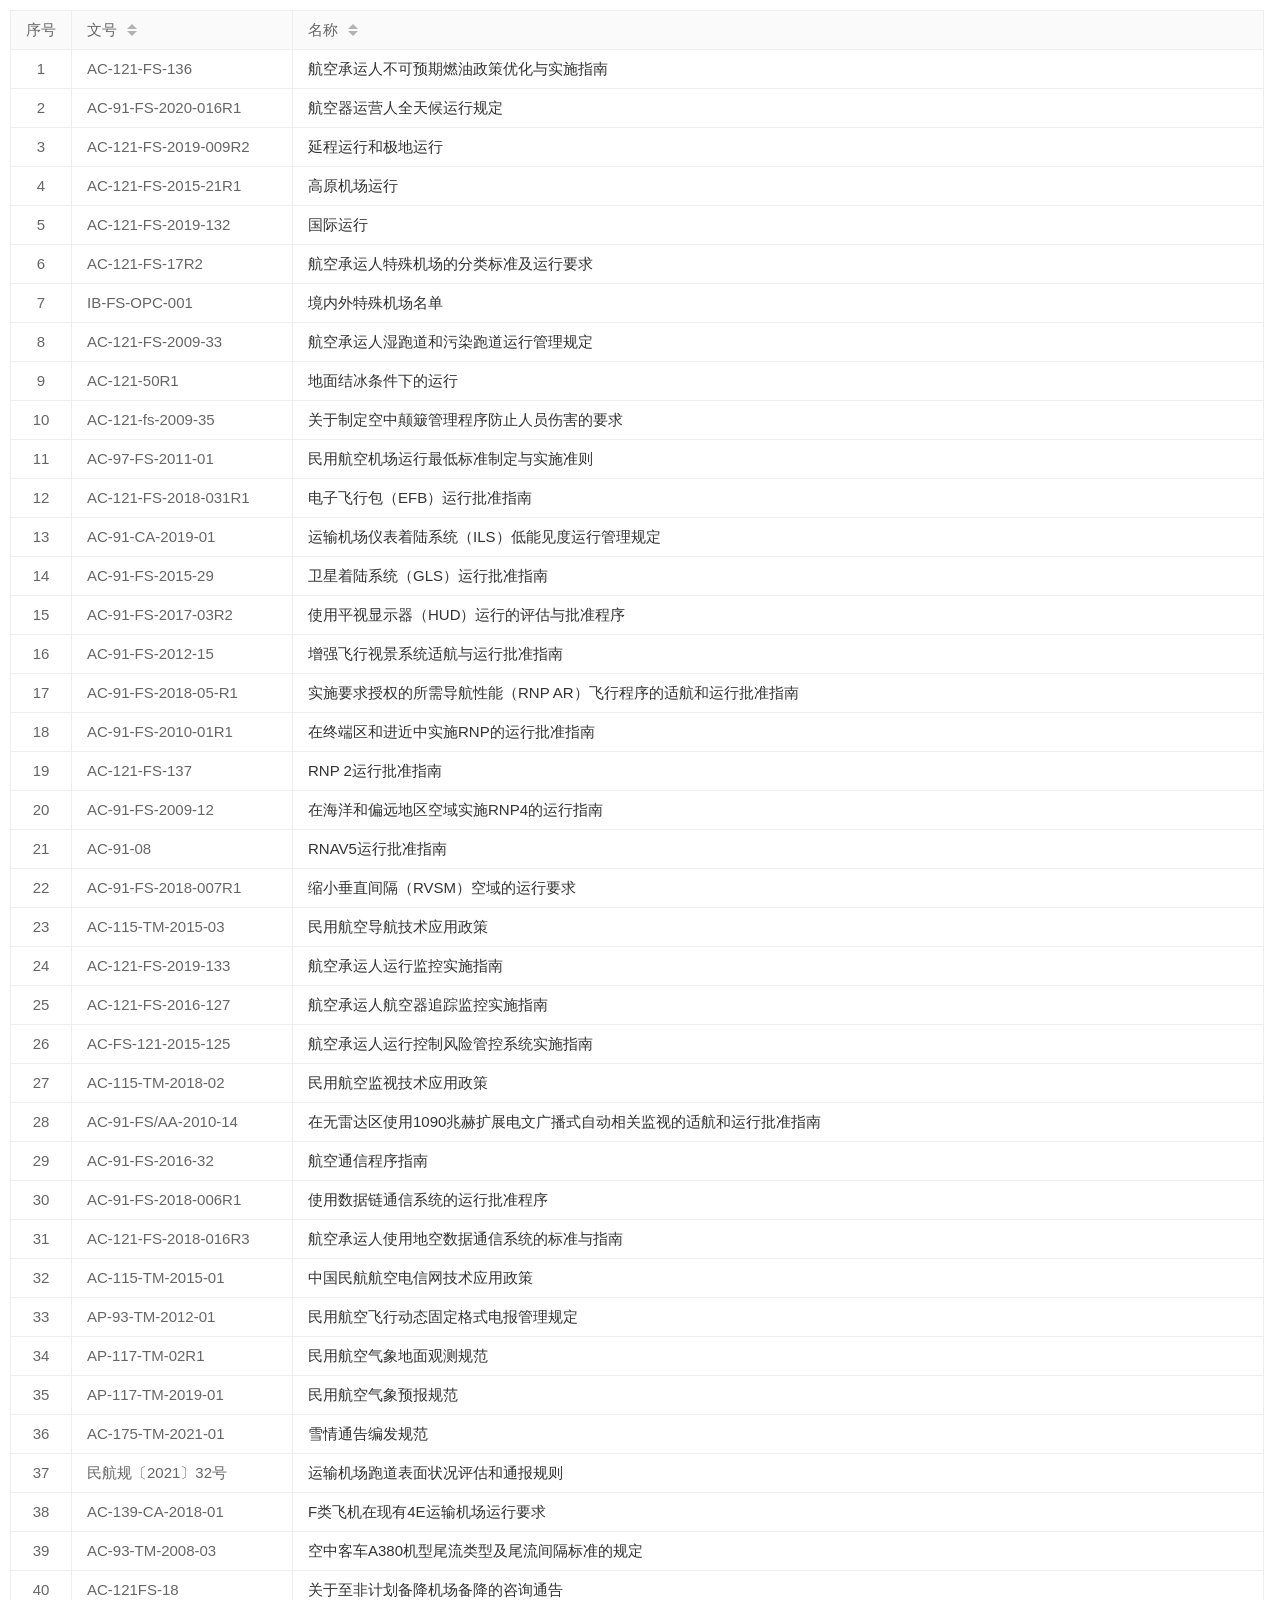
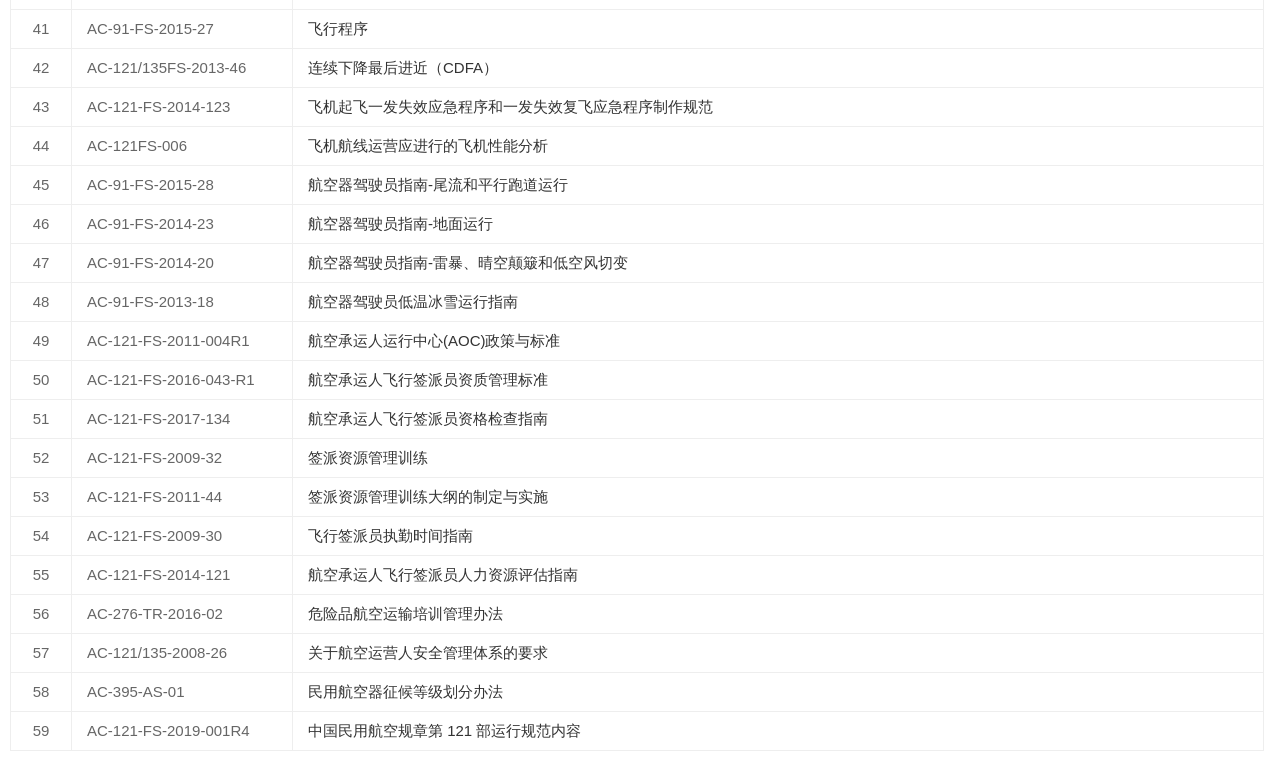
==== commit d1ec5757: "Add files via upload" ====
--- a/page/CN_AC.html
+++ b/page/CN_AC.html
@@ -1,6 +1,6 @@
 <head>
 <meta charset="UTF-8">
-<title>CCAR</title>
+<title>CN_AC</title>
 	<script src="../layui/layui.js"></script>
 	<link rel="stylesheet" href="../layui/css/layui.css">
 	<style type="text/css">
@@ -181,6 +181,14 @@
 <td><a href="http://www.caac.gov.cn/XXGK/XXGK/GFXWJ/201902/t20190218_194729.html" target="_blank">民用航空气象预报规范</a></td>
 </tr>
 <tr><td></td>
+<td>AC-175-TM-2021-01</td>
+<td><a href="http://www.caac.gov.cn/XXGK/XXGK/GFXWJ/202110/t20211028_209805.html" target="_blank">雪情通告编发规范</a></td>
+</tr>
+<tr><td></td>
+<td>民航规〔2021〕32号</td>
+<td><a href="http://www.caac.gov.cn/XXGK/XXGK/GFXWJ/202109/t20210910_209159.html" target="_blank">运输机场跑道表面状况评估和通报规则</a></td>
+</tr>
+<tr><td></td>
 <td>AC-139-CA-2018-01</td>
 <td><a href="http://www.caac.gov.cn/XXGK/XXGK/GFXWJ/202007/t20200722_203717.html" target="_blank">F类飞机在现有4E运输机场运行要求</a></td>
 </tr>
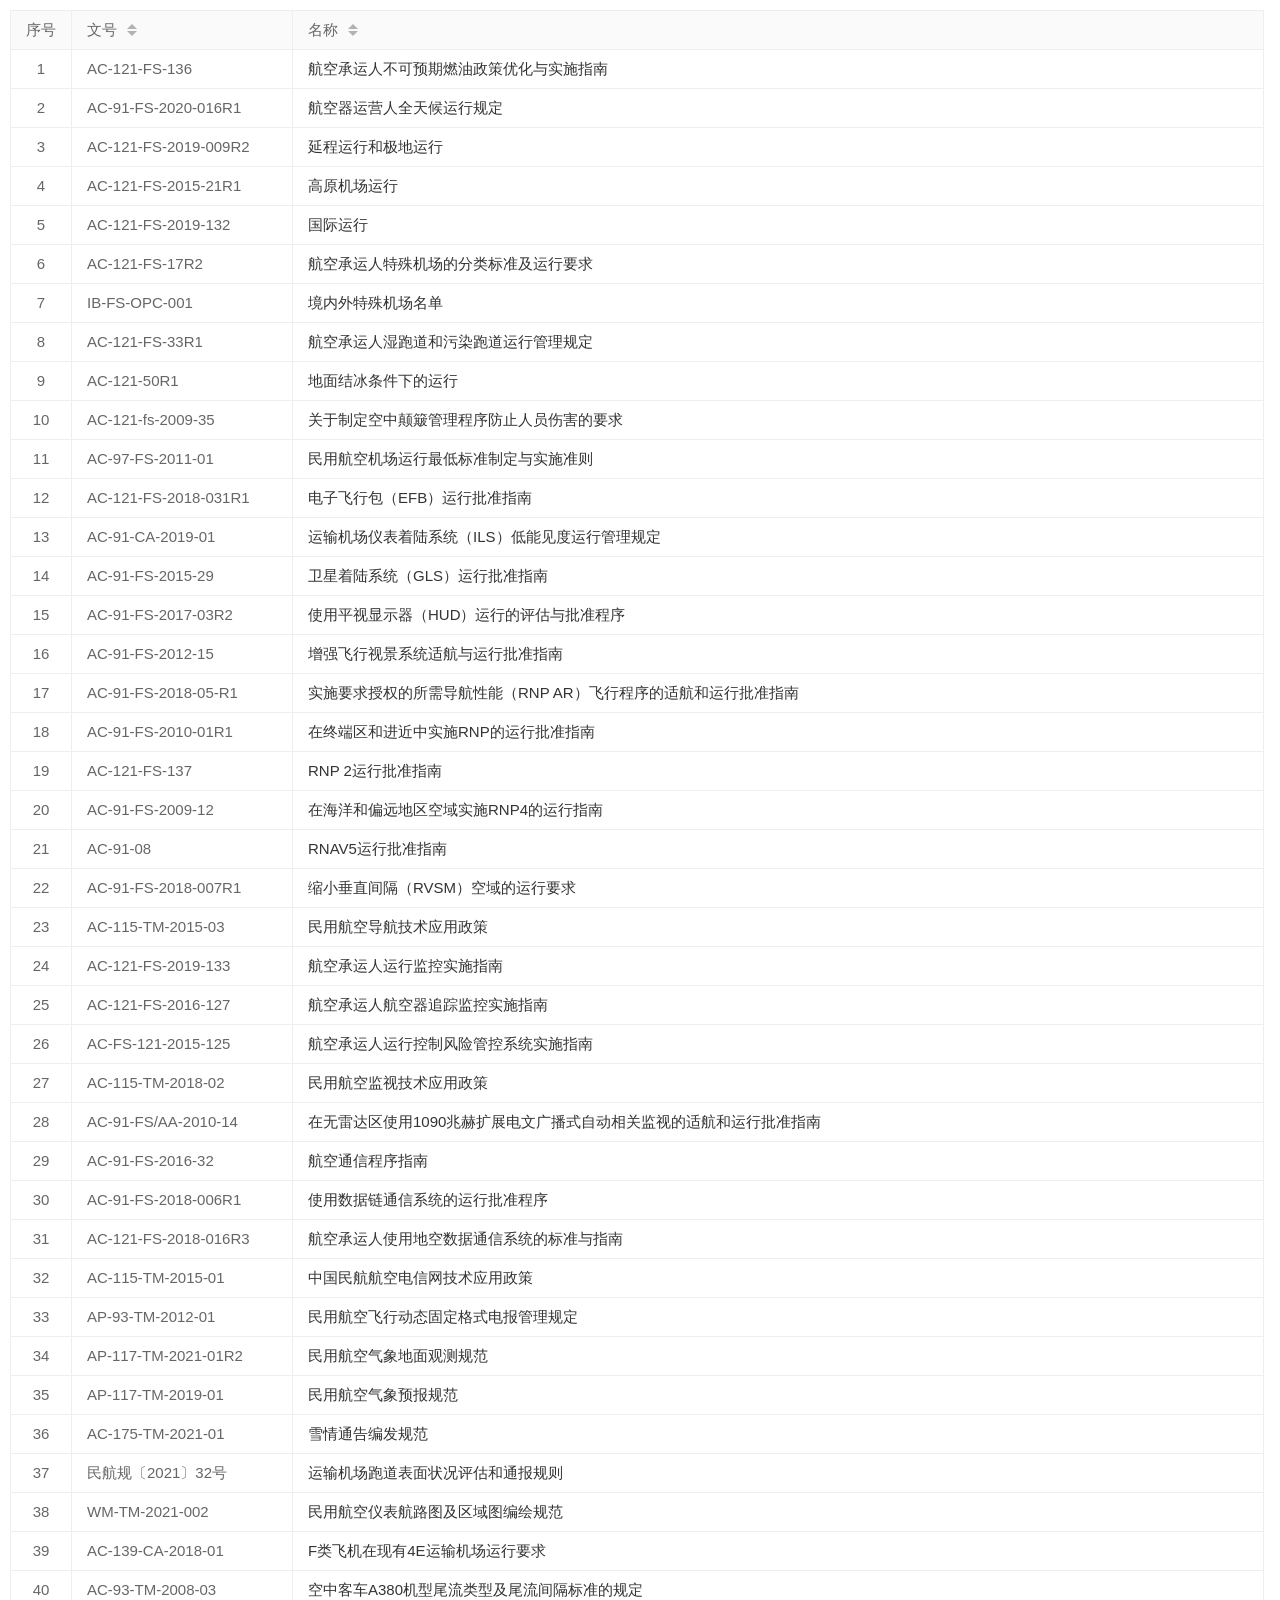
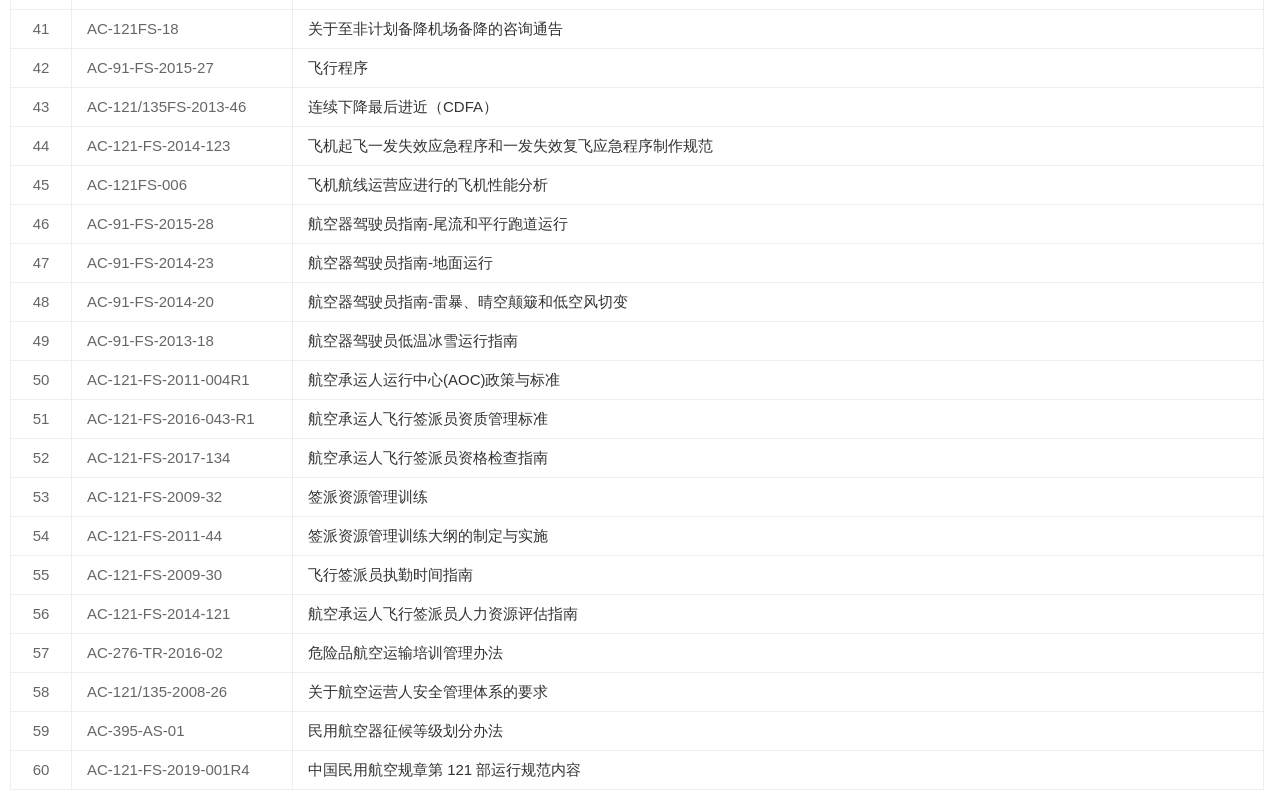
==== commit d1d62725: "Add files via upload" ====
--- a/page/CN_AC.html
+++ b/page/CN_AC.html
@@ -69,8 +69,8 @@
 <td><a href="http://www.caac.gov.cn/XXGK/XXGK/GFXWJ/202004/t20200428_202306.html" target="_blank">境内外特殊机场名单</a></td>
 </tr>
 <tr><td></td>
-<td>AC-121-FS-2009-33</td>
-<td><a href="http://www.caac.gov.cn/XXGK/XXGK/GFXWJ/201511/t20151102_7999.html" target="_blank">航空承运人湿跑道和污染跑道运行管理规定</a></td>
+<td>AC-121-FS-33R1</td>
+<td><a href="http://www.caac.gov.cn/XXGK/XXGK/GFXWJ/202111/t20211126_210319.html" target="_blank">航空承运人湿跑道和污染跑道运行管理规定</a></td>
 </tr>
 <tr><td></td>
 <td>AC-121-50R1</td>
@@ -173,8 +173,8 @@
 <td><a href="http://www.caac.gov.cn/XXGK/XXGK/GFXWJ/201511/t20151102_8174.html" target="_blank">民用航空飞行动态固定格式电报管理规定</a></td>
 </tr>
 <tr><td></td>
-<td>AP-117-TM-02R1</td>
-<td><a href="http://www.caac.gov.cn/XXGK/XXGK/GFXWJ/201511/t20151102_8169.html" target="_blank">民用航空气象地面观测规范</a></td>
+<td>AP-117-TM-2021-01R2</td>
+<td><a href="http://www.caac.gov.cn/XXGK/XXGK/GFXWJ/202112/t20211231_210719.html" target="_blank">民用航空气象地面观测规范</a></td>
 </tr>
 <tr><td></td>
 <td>AP-117-TM-2019-01</td>
@@ -187,6 +187,10 @@
 <tr><td></td>
 <td>民航规〔2021〕32号</td>
 <td><a href="http://www.caac.gov.cn/XXGK/XXGK/GFXWJ/202109/t20210910_209159.html" target="_blank">运输机场跑道表面状况评估和通报规则</a></td>
+</tr>
+<tr><td></td>
+<td>WM-TM-2021-002</td>
+<td><a href="http://www.caac.gov.cn/XXGK/XXGK/GFXWJ/202111/t20211130_210338.html" target="_blank">民用航空仪表航路图及区域图编绘规范</a></td>
 </tr>
 <tr><td></td>
 <td>AC-139-CA-2018-01</td>
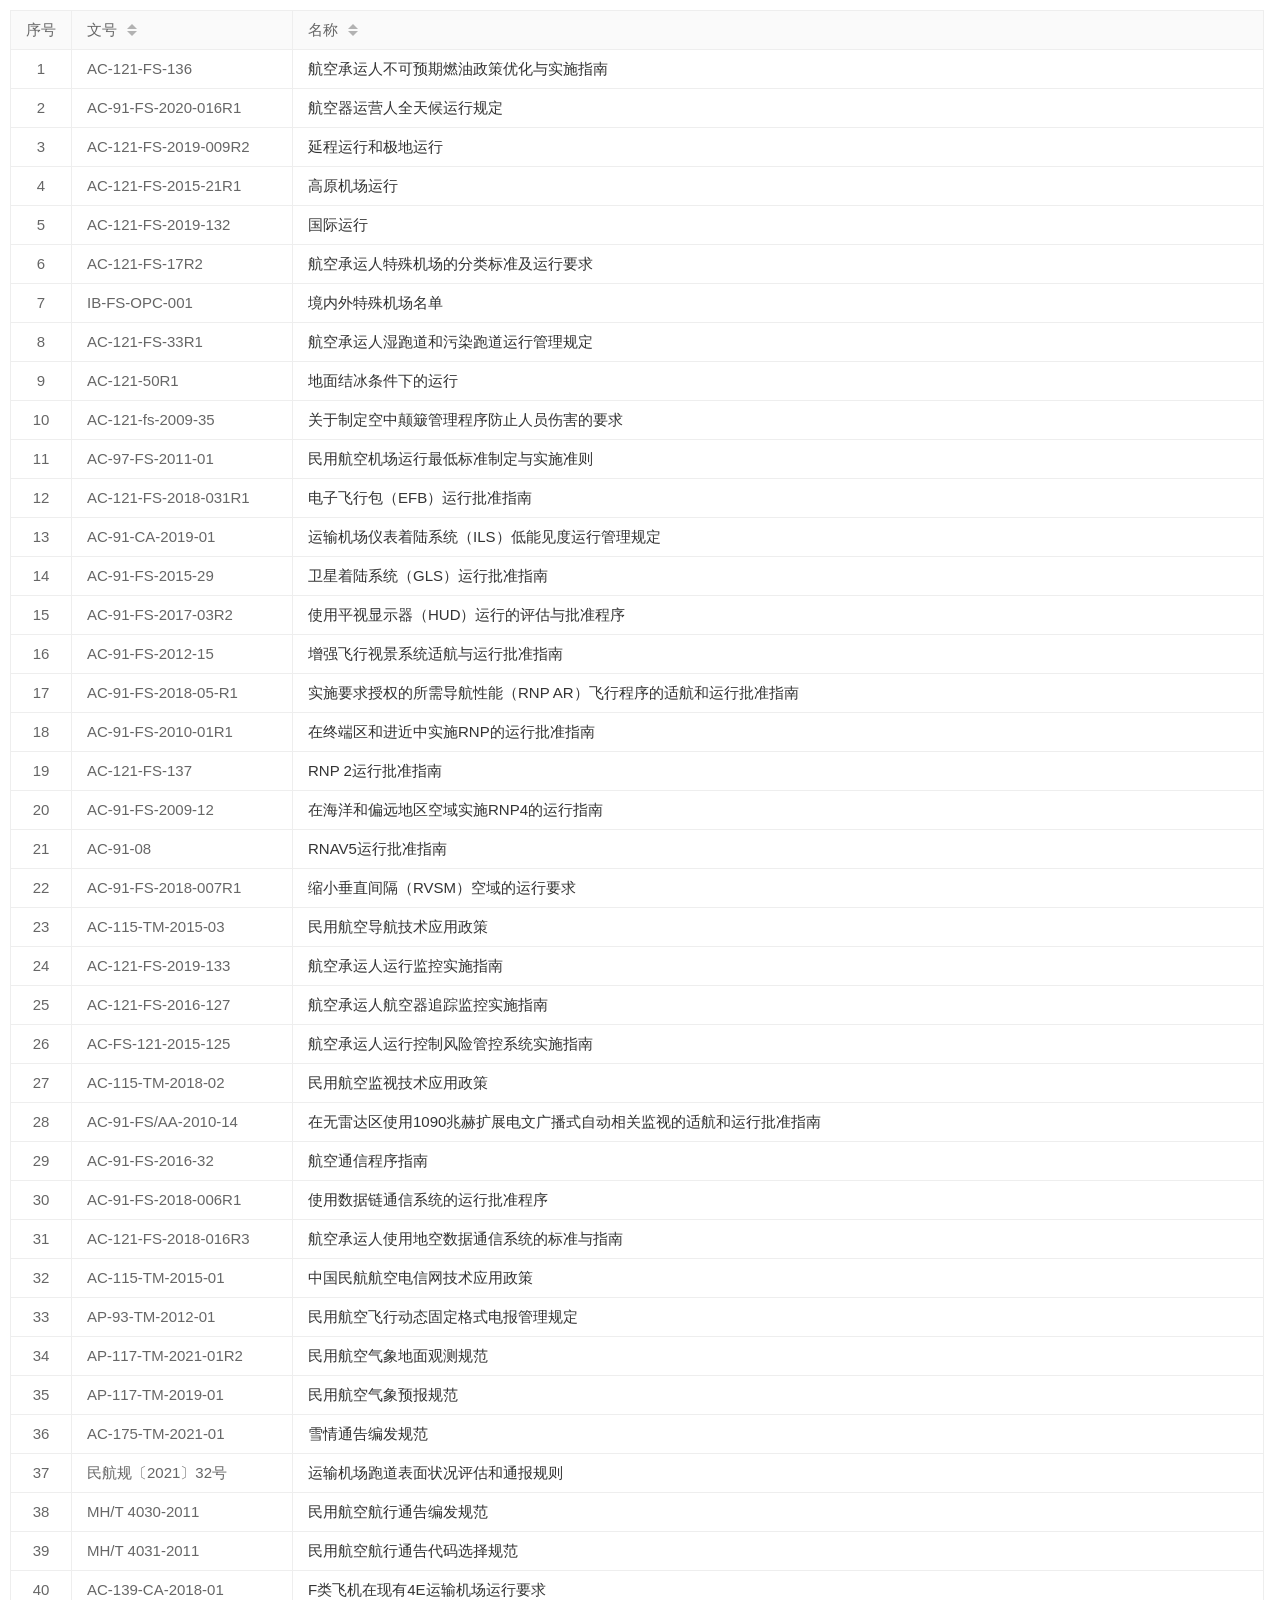
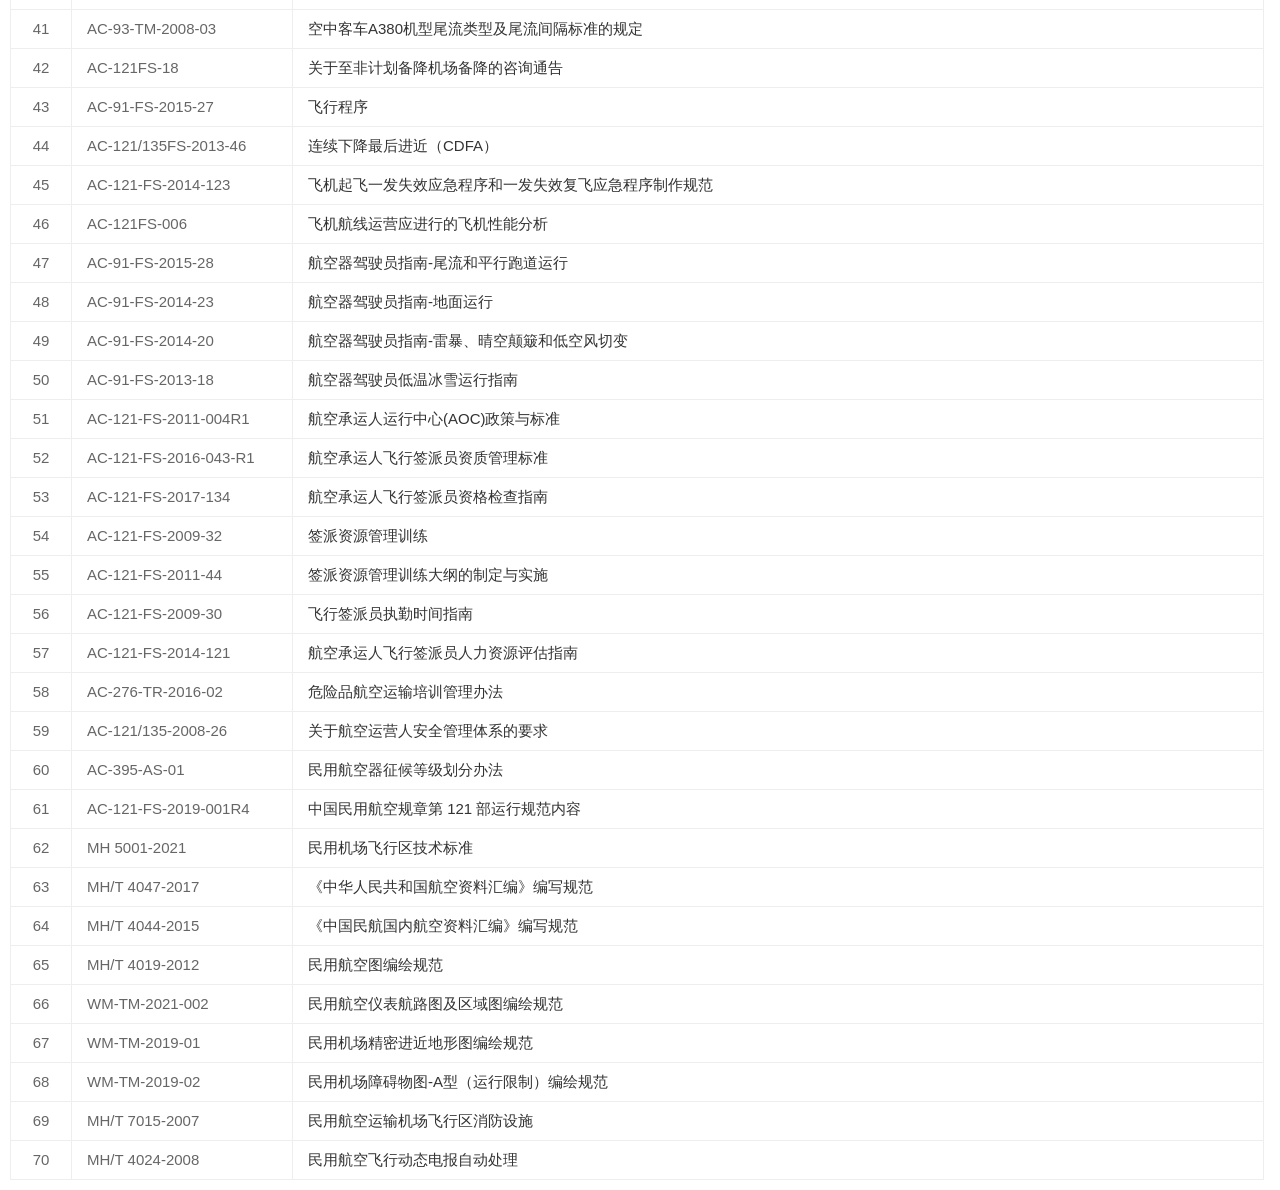
==== commit af1da1db: "Add files via upload" ====
--- a/page/CN_AC.html
+++ b/page/CN_AC.html
@@ -189,96 +189,136 @@
 <td><a href="http://www.caac.gov.cn/XXGK/XXGK/GFXWJ/202109/t20210910_209159.html" target="_blank">运输机场跑道表面状况评估和通报规则</a></td>
 </tr>
 <tr><td></td>
+<td>MH/T 4030-2011</td>
+<td><a href="http://www.caac.gov.cn/XXGK/XXGK/BZGF/HYBZ/201708/t20170804_45905.html" target="_blank">民用航空航行通告编发规范</a></td>
+</tr>
+<tr><td></td>
+<td>MH/T 4031-2011</td>
+<td><a href="http://www.caac.gov.cn/XXGK/XXGK/BZGF/HYBZ/201708/t20170804_45907.html" target="_blank">民用航空航行通告代码选择规范</a></td>
+</tr>
+<tr><td></td>
+<td>AC-139-CA-2018-01</td>
+<td><a href="http://www.caac.gov.cn/XXGK/XXGK/GFXWJ/202007/t20200722_203717.html" target="_blank">F类飞机在现有4E运输机场运行要求</a></td>
+</tr>
+<tr><td></td>
+<td>AC-93-TM-2008-03</td>
+<td><a href="http://www.caac.gov.cn/XXGK/XXGK/GFXWJ/201511/t20151102_8086.html" target="_blank">空中客车A380机型尾流类型及尾流间隔标准的规定</a></td>
+</tr>
+<tr><td></td>
+<td>AC-121FS-18</td>
+<td><a href="http://www.caac.gov.cn/XXGK/XXGK/GFXWJ/201511/t20151102_8418.html" target="_blank">关于至非计划备降机场备降的咨询通告</a></td>
+</tr>
+<tr><td></td>
+<td>AC-91-FS-2015-27</td>
+<td><a href="http://www.caac.gov.cn/XXGK/XXGK/GFXWJ/201706/t20170601_44436.html" target="_blank">飞行程序</a></td>
+</tr>
+<tr><td></td>
+<td>AC-121/135FS-2013-46</td>
+<td><a href="http://www.caac.gov.cn/XXGK/XXGK/GFXWJ/201511/t20151102_8201.html" target="_blank">连续下降最后进近（CDFA）</a></td>
+</tr>
+<tr><td></td>
+<td>AC-121-FS-2014-123</td>
+<td><a href="http://www.caac.gov.cn/XXGK/XXGK/GFXWJ/201511/t20151102_8297.html" target="_blank">飞机起飞一发失效应急程序和一发失效复飞应急程序制作规范</a></td>
+</tr>
+<tr><td></td>
+<td>AC-121FS-006</td>
+<td><a href="http://www.caac.gov.cn/XXGK/XXGK/GFXWJ/201608/t20160831_39599.html" target="_blank">飞机航线运营应进行的飞机性能分析</a></td>
+</tr>
+<tr><td></td>
+<td>AC-91-FS-2015-28</td>
+<td><a href="http://www.caac.gov.cn/XXGK/XXGK/GFXWJ/201706/t20170601_44437.html" target="_blank">航空器驾驶员指南-尾流和平行跑道运行</a></td>
+</tr>
+<tr><td></td>
+<td>AC-91-FS-2014-23</td>
+<td><a href="http://www.caac.gov.cn/XXGK/XXGK/GFXWJ/201811/t20181127_193184.html" target="_blank">航空器驾驶员指南-地面运行</a></td>
+</tr>
+<tr><td></td>
+<td>AC-91-FS-2014-20</td>
+<td><a href="http://www.caac.gov.cn/XXGK/XXGK/GFXWJ/201511/t20151102_8271.html" target="_blank">航空器驾驶员指南-雷暴、晴空颠簸和低空风切变</a></td>
+</tr>
+<tr><td></td>
+<td>AC-91-FS-2013-18</td>
+<td><a href="http://www.caac.gov.cn/XXGK/XXGK/GFXWJ/201511/t20151102_8247.html" target="_blank">航空器驾驶员低温冰雪运行指南</a></td>
+</tr>
+<tr><td></td>
+<td>AC-121-FS-2011-004R1</td>
+<td><a href="http://www.caac.gov.cn/XXGK/XXGK/GFXWJ/201511/t20151102_8043.html" target="_blank">航空承运人运行中心(AOC)政策与标准</a></td>
+</tr>
+<tr><td></td>
+<td>AC-121-FS-2016-043-R1</td>
+<td><a href="http://www.caac.gov.cn/XXGK/XXGK/GFXWJ/201610/t20161024_40325.html" target="_blank">航空承运人飞行签派员资质管理标准</a></td>
+</tr>
+<tr><td></td>
+<td>AC-121-FS-2017-134</td>
+<td><a href="http://www.caac.gov.cn/XXGK/XXGK/GFXWJ/201708/t20170821_46310.html" target="_blank">航空承运人飞行签派员资格检查指南</a></td>
+</tr>
+<tr><td></td>
+<td>AC-121-FS-2009-32</td>
+<td><a href="http://www.caac.gov.cn/XXGK/XXGK/GFXWJ/201511/t20151102_7997.html" target="_blank">签派资源管理训练</a></td>
+</tr>
+<tr><td></td>
+<td>AC-121-FS-2011-44</td>
+<td><a href="http://www.caac.gov.cn/XXGK/XXGK/GFXWJ/201511/t20151102_8115.html" target="_blank">签派资源管理训练大纲的制定与实施</a></td>
+</tr>
+<tr><td></td>
+<td>AC-121-FS-2009-30</td>
+<td><a href="http://www.caac.gov.cn/XXGK/XXGK/GFXWJ/201511/t20151102_8048.html" target="_blank">飞行签派员执勤时间指南</a></td>
+</tr>
+<tr><td></td>
+<td>AC-121-FS-2014-121</td>
+<td><a href="http://www.caac.gov.cn/XXGK/XXGK/GFXWJ/201511/t20151102_8280.html" target="_blank">航空承运人飞行签派员人力资源评估指南</a></td>
+</tr>
+<tr><td></td>
+<td>AC-276-TR-2016-02</td>
+<td><a href="http://www.caac.gov.cn/XXGK/XXGK/GFXWJ/201608/t20160812_39418.html" target="_blank">危险品航空运输培训管理办法</a></td>
+</tr>
+<tr><td></td>
+<td>AC-121/135-2008-26</td>
+<td><a href="http://www.caac.gov.cn/XXGK/XXGK/GFXWJ/201511/t20151102_7972.html" target="_blank">关于航空运营人安全管理体系的要求</a></td>
+</tr>
+<tr><td></td>
+<td>AC-395-AS-01</td>
+<td><a href="http://www.caac.gov.cn/XXGK/XXGK/GFXWJ/202109/t20210903_209115.html" target="_blank">民用航空器征候等级划分办法</a></td>
+</tr>
+<tr><td></td>
+<td>AC-121-FS-2019-001R4</td>
+<td><a href="http://www.caac.gov.cn/XXGK/XXGK/GFXWJ/201904/t20190426_195891.html" target="_blank">中国民用航空规章第 121 部运行规范内容</a></td>
+</tr>
+<tr><td></td>
+<td>MH 5001-2021</td>
+<td><a href="http://www.caac.gov.cn/XXGK/XXGK/BZGF/HYBZ/202112/t20211201_210343.html" target="_blank">民用机场飞行区技术标准</a></td>
+</tr>
+<tr><td></td>
+<td>MH/T 4047-2017</td>
+<td><a href="http://www.caac.gov.cn/XXGK/XXGK/BZGF/HYBZ/202111/t20211109_209973.html" target="_blank">《中华人民共和国航空资料汇编》编写规范</a></td>
+</tr>
+<tr><td></td>
+<td>MH/T 4044-2015</td>
+<td><a href="http://www.caac.gov.cn/XXGK/XXGK/BZGF/HYBZ/201708/t20170804_45930.html" target="_blank">《中国民航国内航空资料汇编》编写规范</a></td>
+</tr>
+<tr><td></td>
+<td>MH/T 4019-2012</td>
+<td><a href="http://www.caac.gov.cn/XXGK/XXGK/BZGF/HYBZ/202111/t20211109_209970.html" target="_blank">民用航空图编绘规范</a></td>
+</tr>
+<tr><td></td>
 <td>WM-TM-2021-002</td>
 <td><a href="http://www.caac.gov.cn/XXGK/XXGK/GFXWJ/202111/t20211130_210338.html" target="_blank">民用航空仪表航路图及区域图编绘规范</a></td>
 </tr>
 <tr><td></td>
-<td>AC-139-CA-2018-01</td>
-<td><a href="http://www.caac.gov.cn/XXGK/XXGK/GFXWJ/202007/t20200722_203717.html" target="_blank">F类飞机在现有4E运输机场运行要求</a></td>
-</tr>
-<tr><td></td>
-<td>AC-93-TM-2008-03</td>
-<td><a href="http://www.caac.gov.cn/XXGK/XXGK/GFXWJ/201511/t20151102_8086.html" target="_blank">空中客车A380机型尾流类型及尾流间隔标准的规定</a></td>
-</tr>
-<tr><td></td>
-<td>AC-121FS-18</td>
-<td><a href="http://www.caac.gov.cn/XXGK/XXGK/GFXWJ/201511/t20151102_8418.html" target="_blank">关于至非计划备降机场备降的咨询通告</a></td>
-</tr>
-<tr><td></td>
-<td>AC-91-FS-2015-27</td>
-<td><a href="http://www.caac.gov.cn/XXGK/XXGK/GFXWJ/201706/t20170601_44436.html" target="_blank">飞行程序</a></td>
-</tr>
-<tr><td></td>
-<td>AC-121/135FS-2013-46</td>
-<td><a href="http://www.caac.gov.cn/XXGK/XXGK/GFXWJ/201511/t20151102_8201.html" target="_blank">连续下降最后进近（CDFA）</a></td>
-</tr>
-<tr><td></td>
-<td>AC-121-FS-2014-123</td>
-<td><a href="http://www.caac.gov.cn/XXGK/XXGK/GFXWJ/201511/t20151102_8297.html" target="_blank">飞机起飞一发失效应急程序和一发失效复飞应急程序制作规范</a></td>
-</tr>
-<tr><td></td>
-<td>AC-121FS-006</td>
-<td><a href="http://www.caac.gov.cn/XXGK/XXGK/GFXWJ/201608/t20160831_39599.html" target="_blank">飞机航线运营应进行的飞机性能分析</a></td>
-</tr>
-<tr><td></td>
-<td>AC-91-FS-2015-28</td>
-<td><a href="http://www.caac.gov.cn/XXGK/XXGK/GFXWJ/201706/t20170601_44437.html" target="_blank">航空器驾驶员指南-尾流和平行跑道运行</a></td>
-</tr>
-<tr><td></td>
-<td>AC-91-FS-2014-23</td>
-<td><a href="http://www.caac.gov.cn/XXGK/XXGK/GFXWJ/201811/t20181127_193184.html" target="_blank">航空器驾驶员指南-地面运行</a></td>
-</tr>
-<tr><td></td>
-<td>AC-91-FS-2014-20</td>
-<td><a href="http://www.caac.gov.cn/XXGK/XXGK/GFXWJ/201511/t20151102_8271.html" target="_blank">航空器驾驶员指南-雷暴、晴空颠簸和低空风切变</a></td>
-</tr>
-<tr><td></td>
-<td>AC-91-FS-2013-18</td>
-<td><a href="http://www.caac.gov.cn/XXGK/XXGK/GFXWJ/201511/t20151102_8247.html" target="_blank">航空器驾驶员低温冰雪运行指南</a></td>
-</tr>
-<tr><td></td>
-<td>AC-121-FS-2011-004R1</td>
-<td><a href="http://www.caac.gov.cn/XXGK/XXGK/GFXWJ/201511/t20151102_8043.html" target="_blank">航空承运人运行中心(AOC)政策与标准</a></td>
-</tr>
-<tr><td></td>
-<td>AC-121-FS-2016-043-R1</td>
-<td><a href="http://www.caac.gov.cn/XXGK/XXGK/GFXWJ/201610/t20161024_40325.html" target="_blank">航空承运人飞行签派员资质管理标准</a></td>
-</tr>
-<tr><td></td>
-<td>AC-121-FS-2017-134</td>
-<td><a href="http://www.caac.gov.cn/XXGK/XXGK/GFXWJ/201708/t20170821_46310.html" target="_blank">航空承运人飞行签派员资格检查指南</a></td>
-</tr>
-<tr><td></td>
-<td>AC-121-FS-2009-32</td>
-<td><a href="http://www.caac.gov.cn/XXGK/XXGK/GFXWJ/201511/t20151102_7997.html" target="_blank">签派资源管理训练</a></td>
-</tr>
-<tr><td></td>
-<td>AC-121-FS-2011-44</td>
-<td><a href="http://www.caac.gov.cn/XXGK/XXGK/GFXWJ/201511/t20151102_8115.html" target="_blank">签派资源管理训练大纲的制定与实施</a></td>
-</tr>
-<tr><td></td>
-<td>AC-121-FS-2009-30</td>
-<td><a href="http://www.caac.gov.cn/XXGK/XXGK/GFXWJ/201511/t20151102_8048.html" target="_blank">飞行签派员执勤时间指南</a></td>
-</tr>
-<tr><td></td>
-<td>AC-121-FS-2014-121</td>
-<td><a href="http://www.caac.gov.cn/XXGK/XXGK/GFXWJ/201511/t20151102_8280.html" target="_blank">航空承运人飞行签派员人力资源评估指南</a></td>
-</tr>
-<tr><td></td>
-<td>AC-276-TR-2016-02</td>
-<td><a href="http://www.caac.gov.cn/XXGK/XXGK/GFXWJ/201608/t20160812_39418.html" target="_blank">危险品航空运输培训管理办法</a></td>
-</tr>
-<tr><td></td>
-<td>AC-121/135-2008-26</td>
-<td><a href="http://www.caac.gov.cn/XXGK/XXGK/GFXWJ/201511/t20151102_7972.html" target="_blank">关于航空运营人安全管理体系的要求</a></td>
-</tr>
-<tr><td></td>
-<td>AC-395-AS-01</td>
-<td><a href="http://www.caac.gov.cn/XXGK/XXGK/GFXWJ/202109/t20210903_209115.html" target="_blank">民用航空器征候等级划分办法</a></td>
-</tr>
-<tr><td></td>
-<td>AC-121-FS-2019-001R4</td>
-<td><a href="http://www.caac.gov.cn/XXGK/XXGK/GFXWJ/201904/t20190426_195891.html" target="_blank">中国民用航空规章第 121 部运行规范内容</a></td>
+<td>WM-TM-2019-01</td>
+<td><a href="http://www.caac.gov.cn/XXGK/XXGK/GFXWJ/201912/t20191230_200088.html" target="_blank">民用机场精密进近地形图编绘规范</a></td>
+</tr>
+<tr><td></td>
+<td>WM-TM-2019-02</td>
+<td><a href="http://www.caac.gov.cn/XXGK/XXGK/GFXWJ/201912/t20191230_200089.html" target="_blank">民用机场障碍物图-A型（运行限制）编绘规范</a></td>
+</tr>
+<tr><td></td>
+<td>MH/T 7015-2007</td>
+<td><a href="http://www.caac.gov.cn/XXGK/XXGK/BZGF/HYBZ/201708/t20170804_45865.html" target="_blank">民用航空运输机场飞行区消防设施</a></td>
+</tr>
+<tr><td></td>
+<td>MH/T 4024-2008</td>
+<td><a href="http://www.caac.gov.cn/XXGK/XXGK/BZGF/HYBZ/201511/t20151102_7761.html" target="_blank">民用航空飞行动态电报自动处理</a></td>
 </tr>
 </tbody>
 </table>
